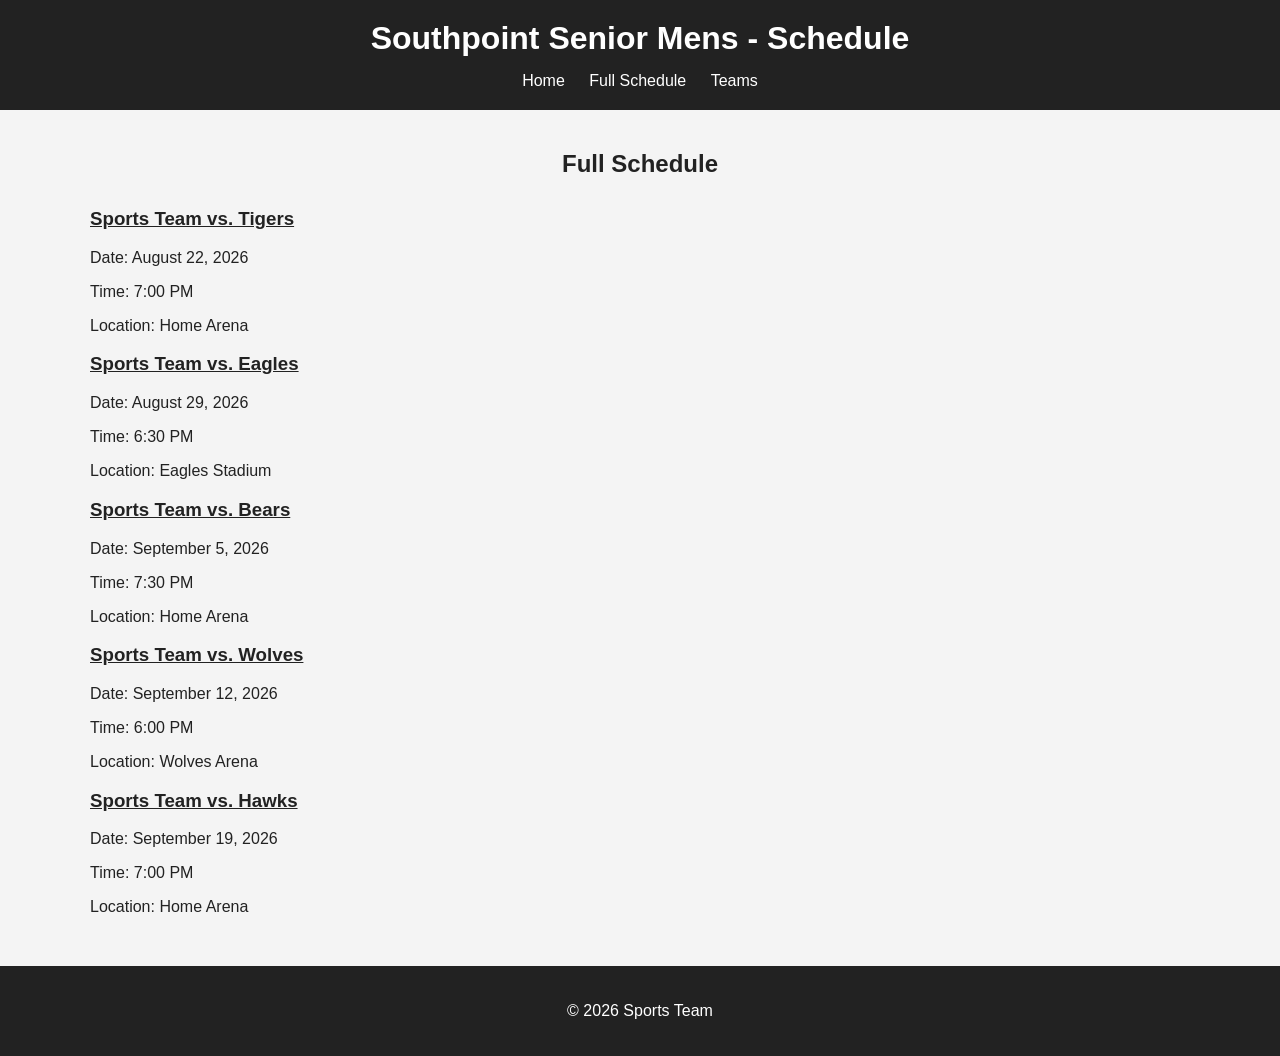
==== schedule.html @ 2cb97f56 "First Draft Test" ====
<!DOCTYPE html>
<html lang="en">
<head>
    <meta charset="UTF-8">
    <meta name="viewport" content="width=device-width, initial-scale=1.0">
    <title>Sports Team - Full Schedule</title>
    
    <link rel="stylesheet" href="style.css">
</head>

<body>

    <header>
        <h1>Southpoint Senior Mens - Schedule</h1>

        <nav>
            <a href="index.html">Home</a>
            <a href="schedule.html">Full Schedule</a>
            <a href="teams.html">Teams</a>
        </nav>
    </header>

    <main>

        <h2>Full Schedule</h2>

        <section>

            <article>
                <h3>Sports Team vs. Tigers</h3>
                <p>Date: August 22, 2026</p>
                <p>Time: 7:00 PM</p>
                <p>Location: Home Arena</p>
            </article>

            <article>
                <h3>Sports Team vs. Eagles</h3>
                <p>Date: August 29, 2026</p>
                <p>Time: 6:30 PM</p>
                <p>Location: Eagles Stadium</p>
            </article>

            <article>
                <h3>Sports Team vs. Bears</h3>
                <p>Date: September 5, 2026</p>
                <p>Time: 7:30 PM</p>
                <p>Location: Home Arena</p>
            </article>

            <article>
                <h3>Sports Team vs. Wolves</h3>
                <p>Date: September 12, 2026</p>
                <p>Time: 6:00 PM</p>
                <p>Location: Wolves Arena</p>
            </article>

            <article>
                <h3>Sports Team vs. Hawks</h3>
                <p>Date: September 19, 2026</p>
                <p>Time: 7:00 PM</p>
                <p>Location: Home Arena</p>
            </article>

        </section>

    </main>

    <footer>
        <p>&copy; 2026 Sports Team</p>
    </footer>

</body>
</html>
---- style.css ----
/* =========================
   General Page Styling
   ========================= */

body {
    margin: 0;
    font-family: Arial, sans-serif;
    background-color: #f4f4f4;
    color: #222;
}


/* =========================
   Header
   ========================= */

header {
    background-color: #222;
    color: white;
    padding: 20px;
    text-align: center;
}

header h1 {
    margin: 0 0 15px;
}

nav a {
    color: white;
    text-decoration: none;
    margin: 0 10px;
}

nav a:hover {
    text-decoration: underline;
}


/* =========================
   Main Content
   ========================= */

main {
    max-width: 1100px;
    margin: 40px auto;
    padding: 0 20px;
}

h2 {
    text-align: center;
    margin-bottom: 30px;
}


/* =========================
   Upcoming Games
   ========================= */

main section > div {
    display: flex;
    gap: 20px;
    justify-content: center;
}


/* Game Cards */

article  h3 {
    text-decoration: underline;
}

main section > div > div {
    background-color: white;
    border-radius: 8px;
    padding: 20px;
    width: 30%;
    box-shadow: 0 2px 8px rgba(0, 0, 0, 0.1);
}

main section > div > div h3 {
    margin-top: 0;
}


/* =========================
   Links / Buttons
   ========================= */

main section > p {
    text-align: center;
    margin-top: 30px;
}

main section > p a {
    display: inline-block;
    background-color: #222;
    color: white;
    text-decoration: none;
    padding: 12px 20px;
    border-radius: 5px;
}

main section > p a:hover {
    background-color: #444;
}


/* =========================
   Footer
   ========================= */

footer {
    text-align: center;
    background-color: #222;
    color: white;
    padding: 20px;
    margin-top: 50px;
}


/* =========================
   Mobile Layout
   ========================= */

@media (max-width: 700px) {

    main section > div {
        flex-direction: column;
    }

    main section > div > div {
        width: auto;
    }

}
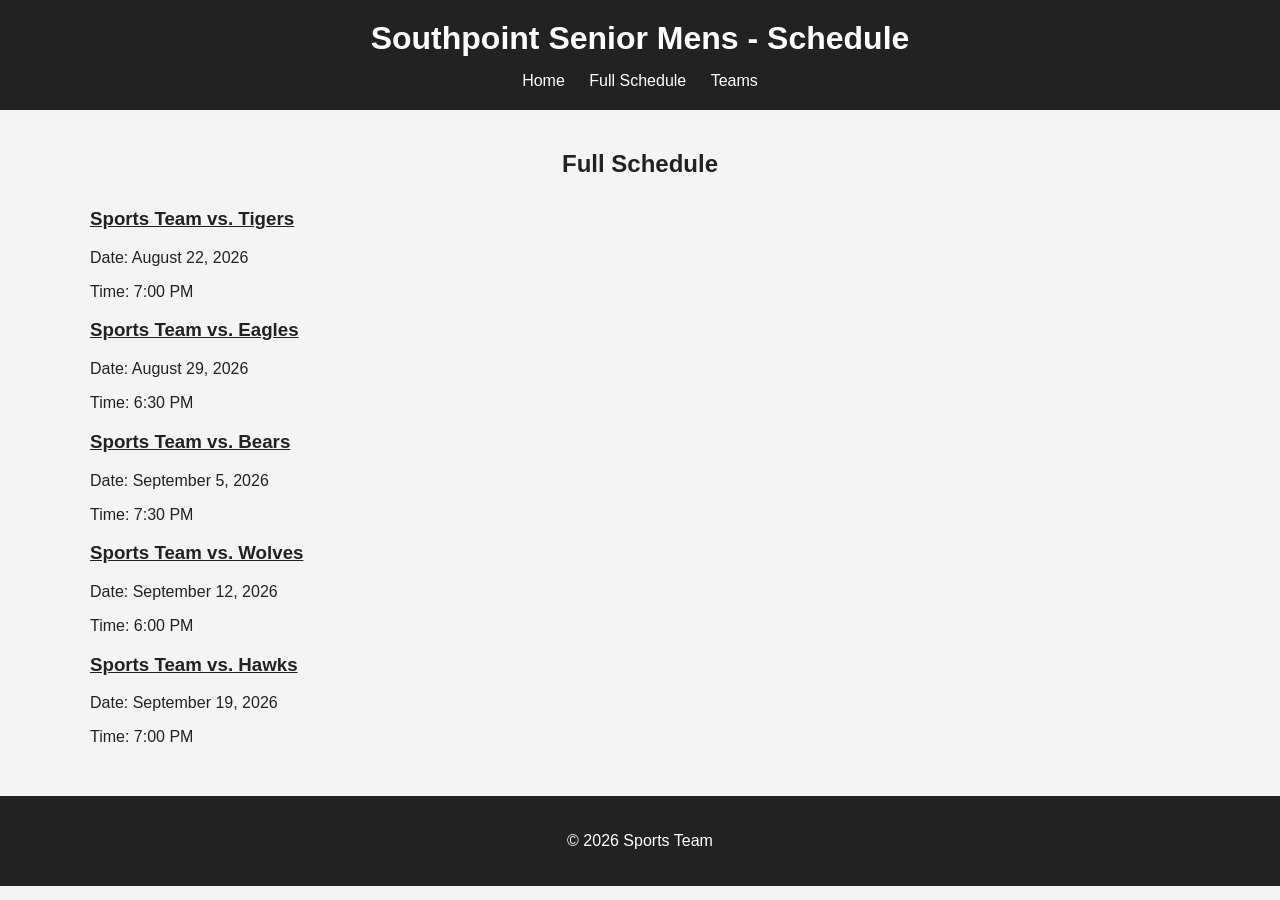
==== commit 9d1f444f: "3 weeks upcoming - only index changes" ====
--- a/schedule.html
+++ b/schedule.html
@@ -30,35 +30,30 @@
                 <h3>Sports Team vs. Tigers</h3>
                 <p>Date: August 22, 2026</p>
                 <p>Time: 7:00 PM</p>
-                <p>Location: Home Arena</p>
             </article>
 
             <article>
                 <h3>Sports Team vs. Eagles</h3>
                 <p>Date: August 29, 2026</p>
                 <p>Time: 6:30 PM</p>
-                <p>Location: Eagles Stadium</p>
             </article>
 
             <article>
                 <h3>Sports Team vs. Bears</h3>
                 <p>Date: September 5, 2026</p>
                 <p>Time: 7:30 PM</p>
-                <p>Location: Home Arena</p>
             </article>
 
             <article>
                 <h3>Sports Team vs. Wolves</h3>
                 <p>Date: September 12, 2026</p>
                 <p>Time: 6:00 PM</p>
-                <p>Location: Wolves Arena</p>
             </article>
 
             <article>
                 <h3>Sports Team vs. Hawks</h3>
                 <p>Date: September 19, 2026</p>
                 <p>Time: 7:00 PM</p>
-                <p>Location: Home Arena</p>
             </article>
 
         </section>
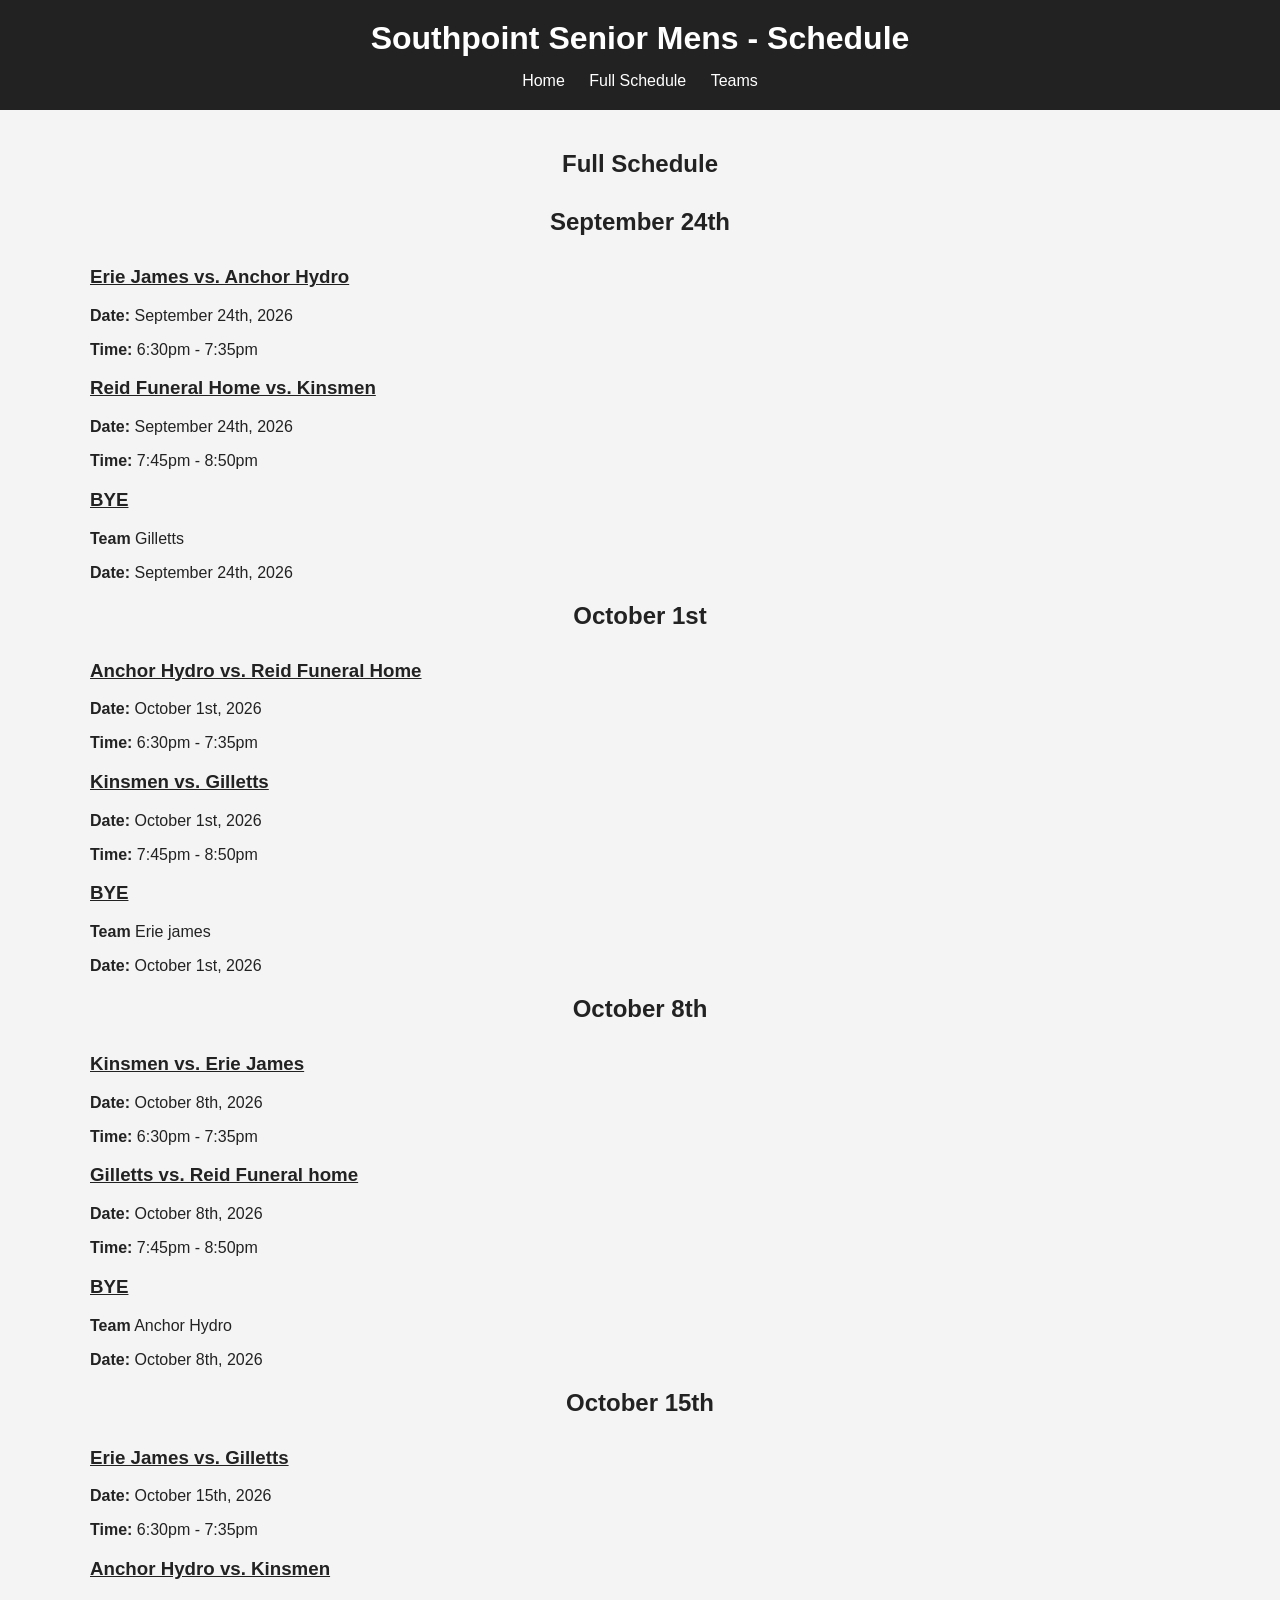
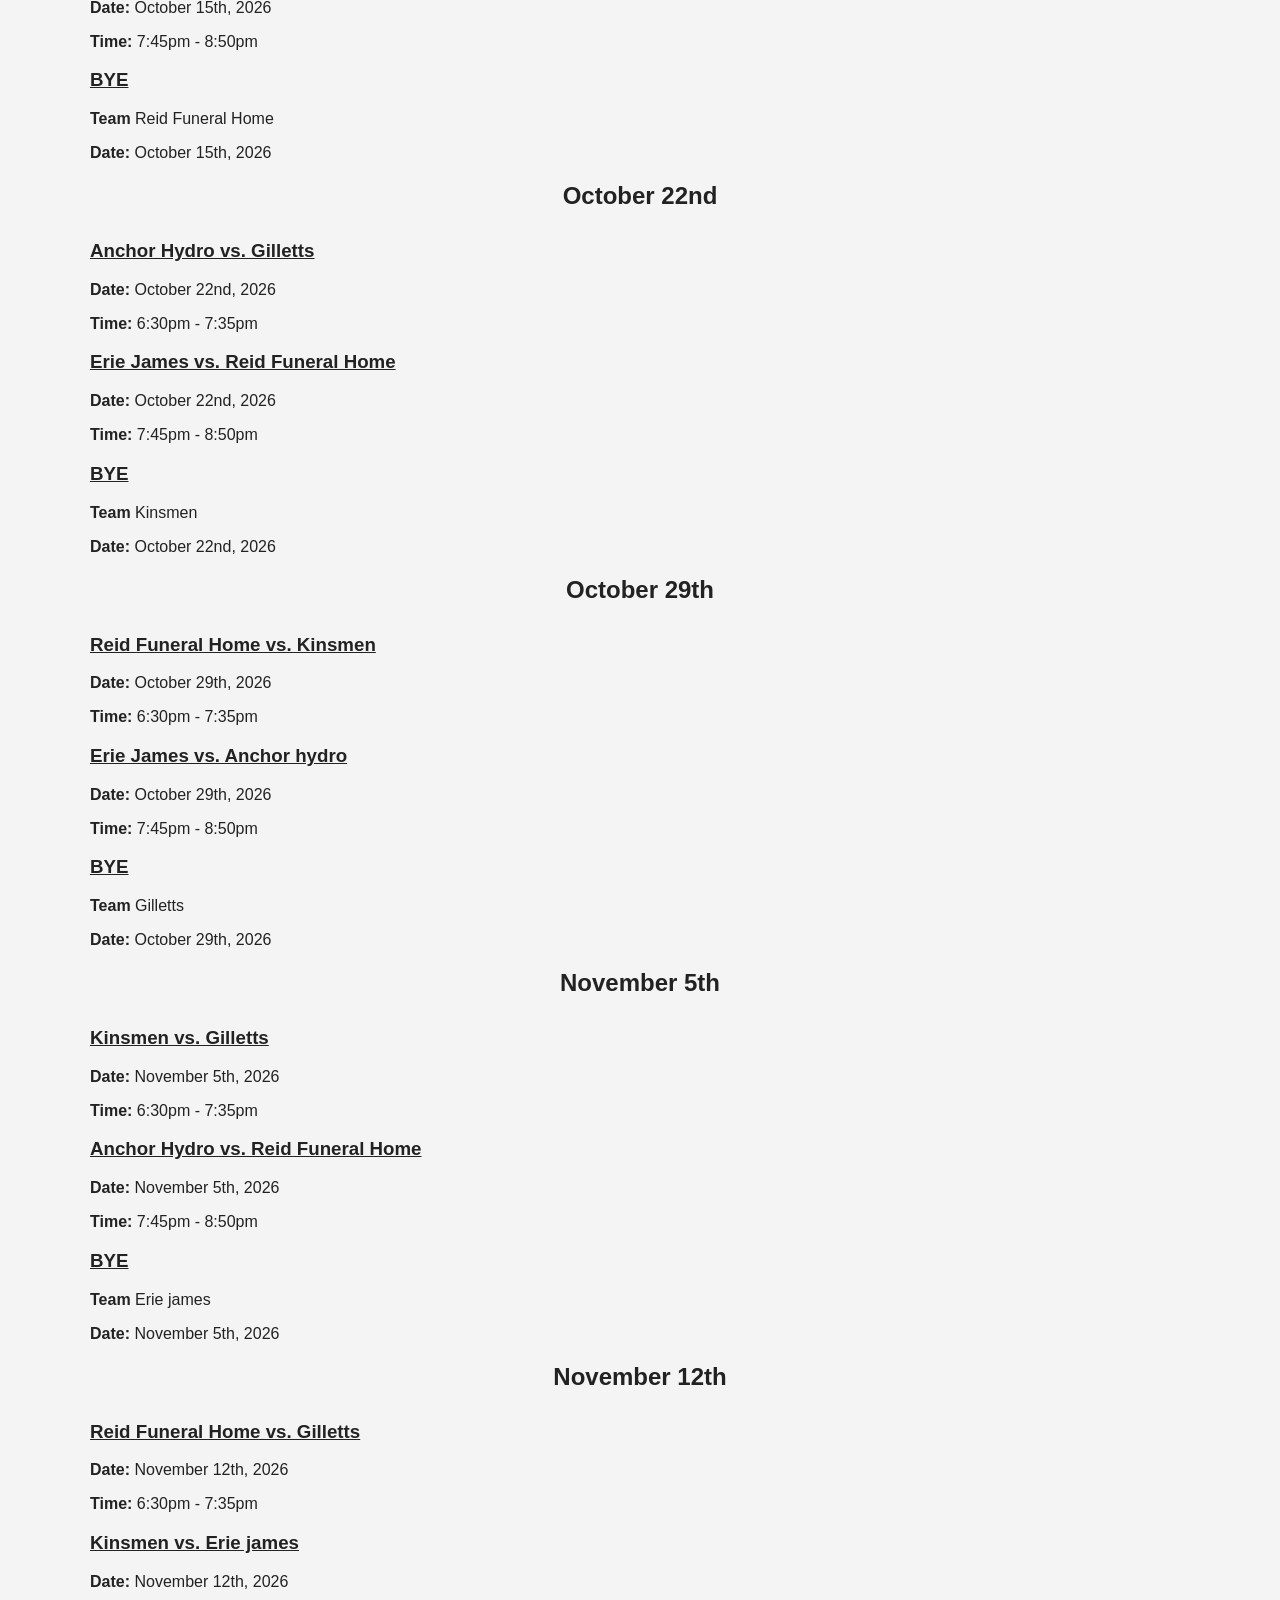
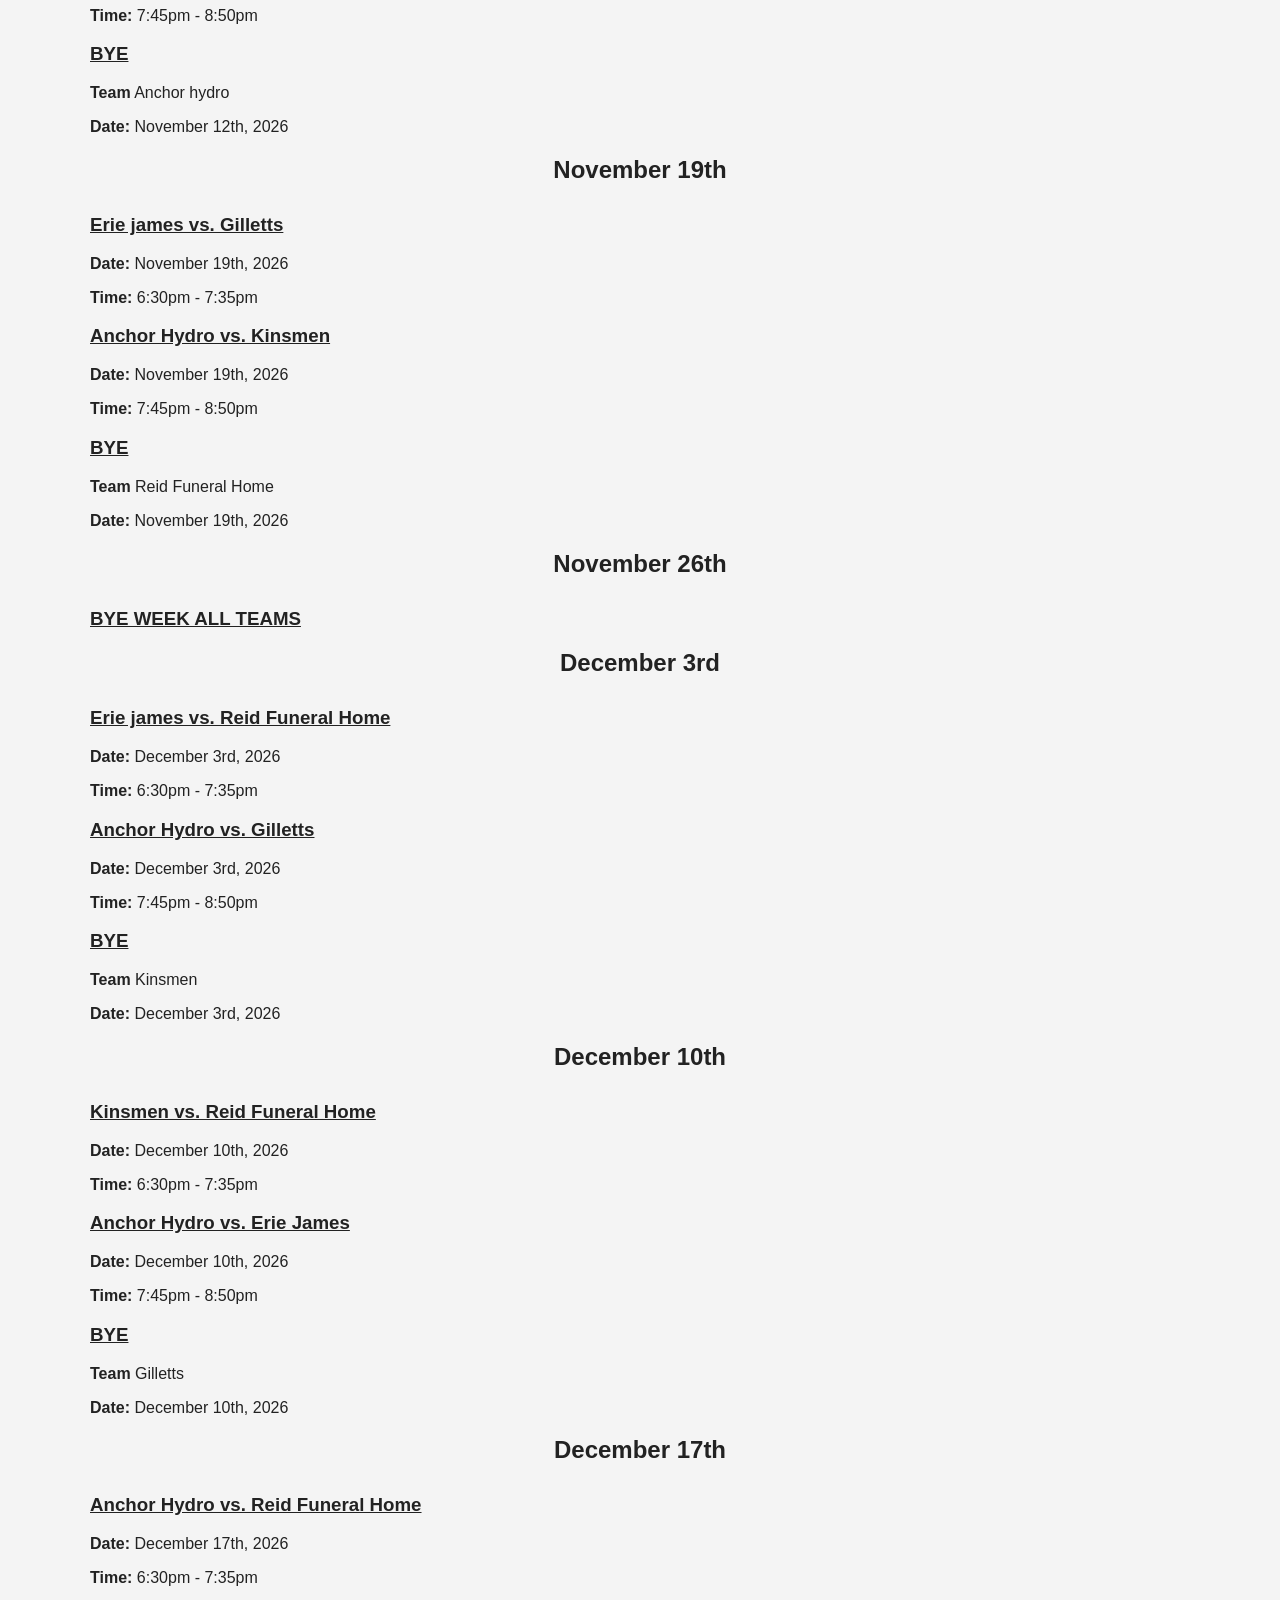
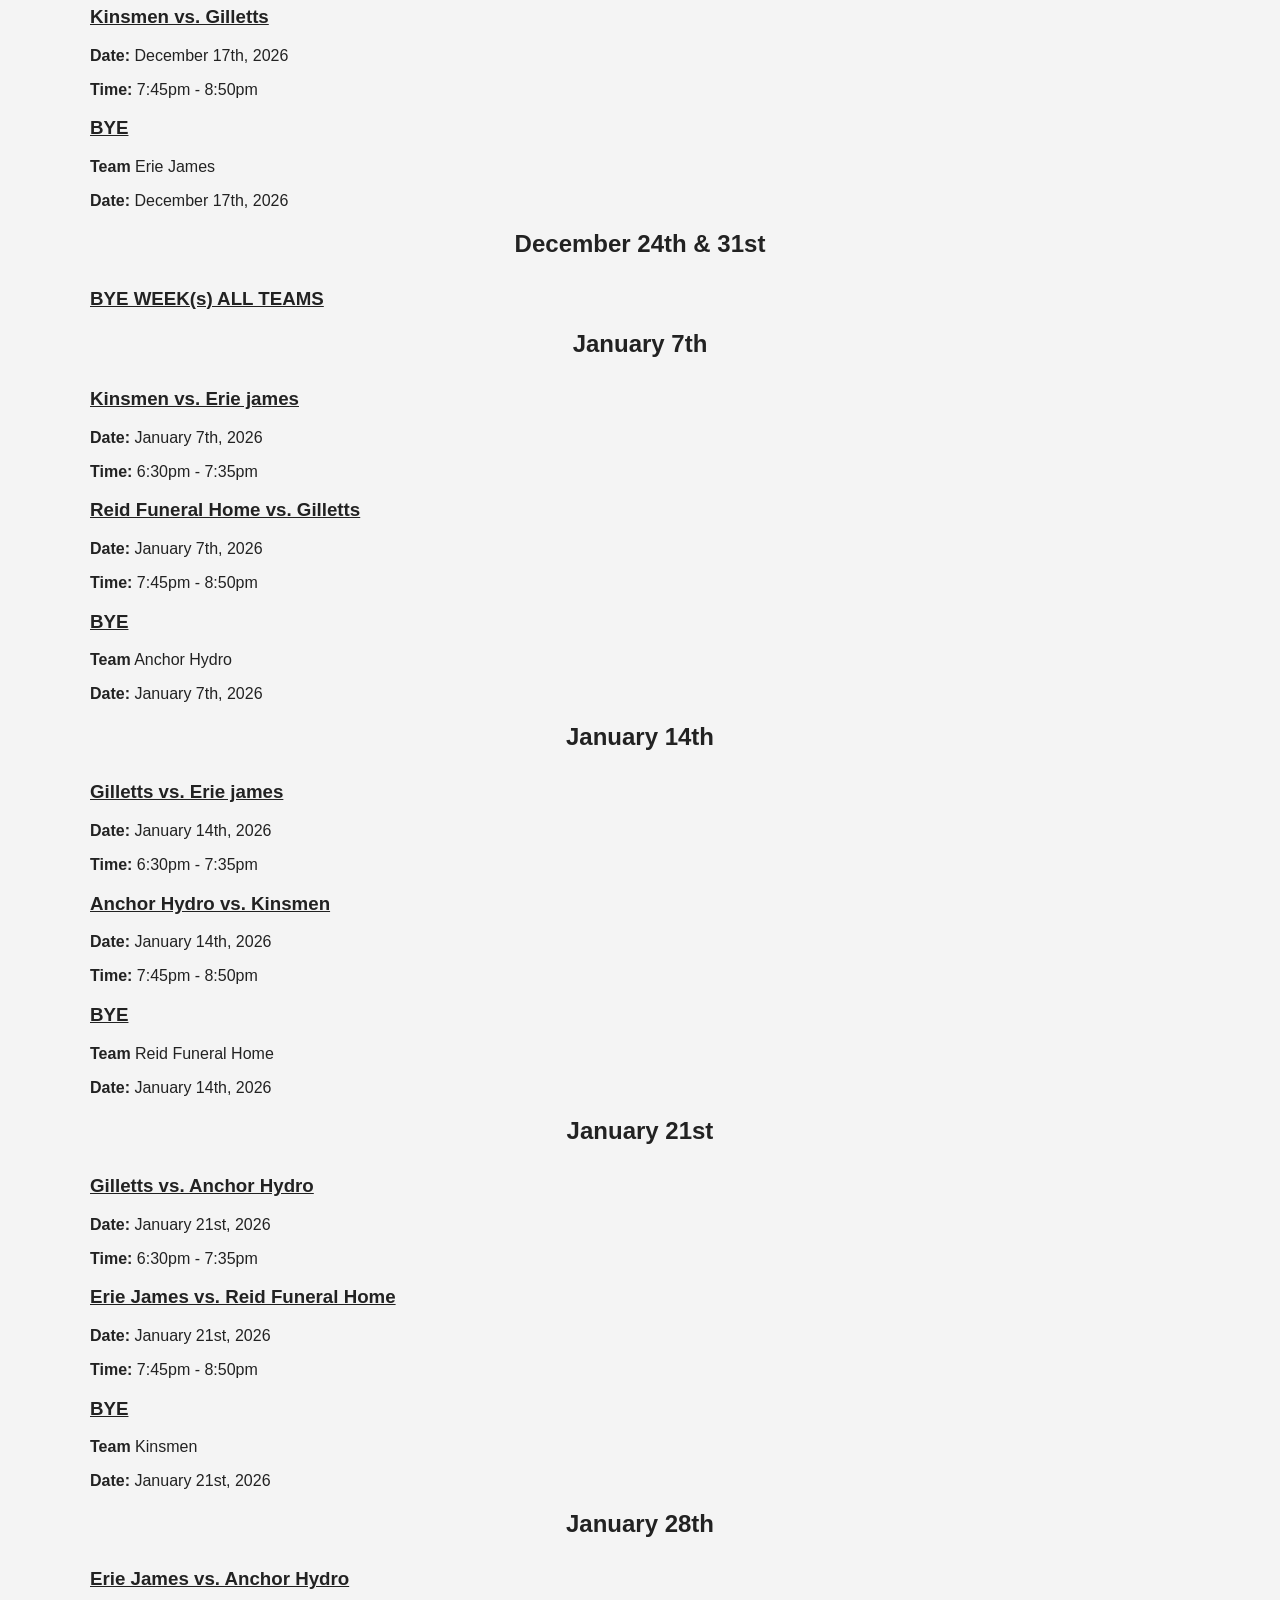
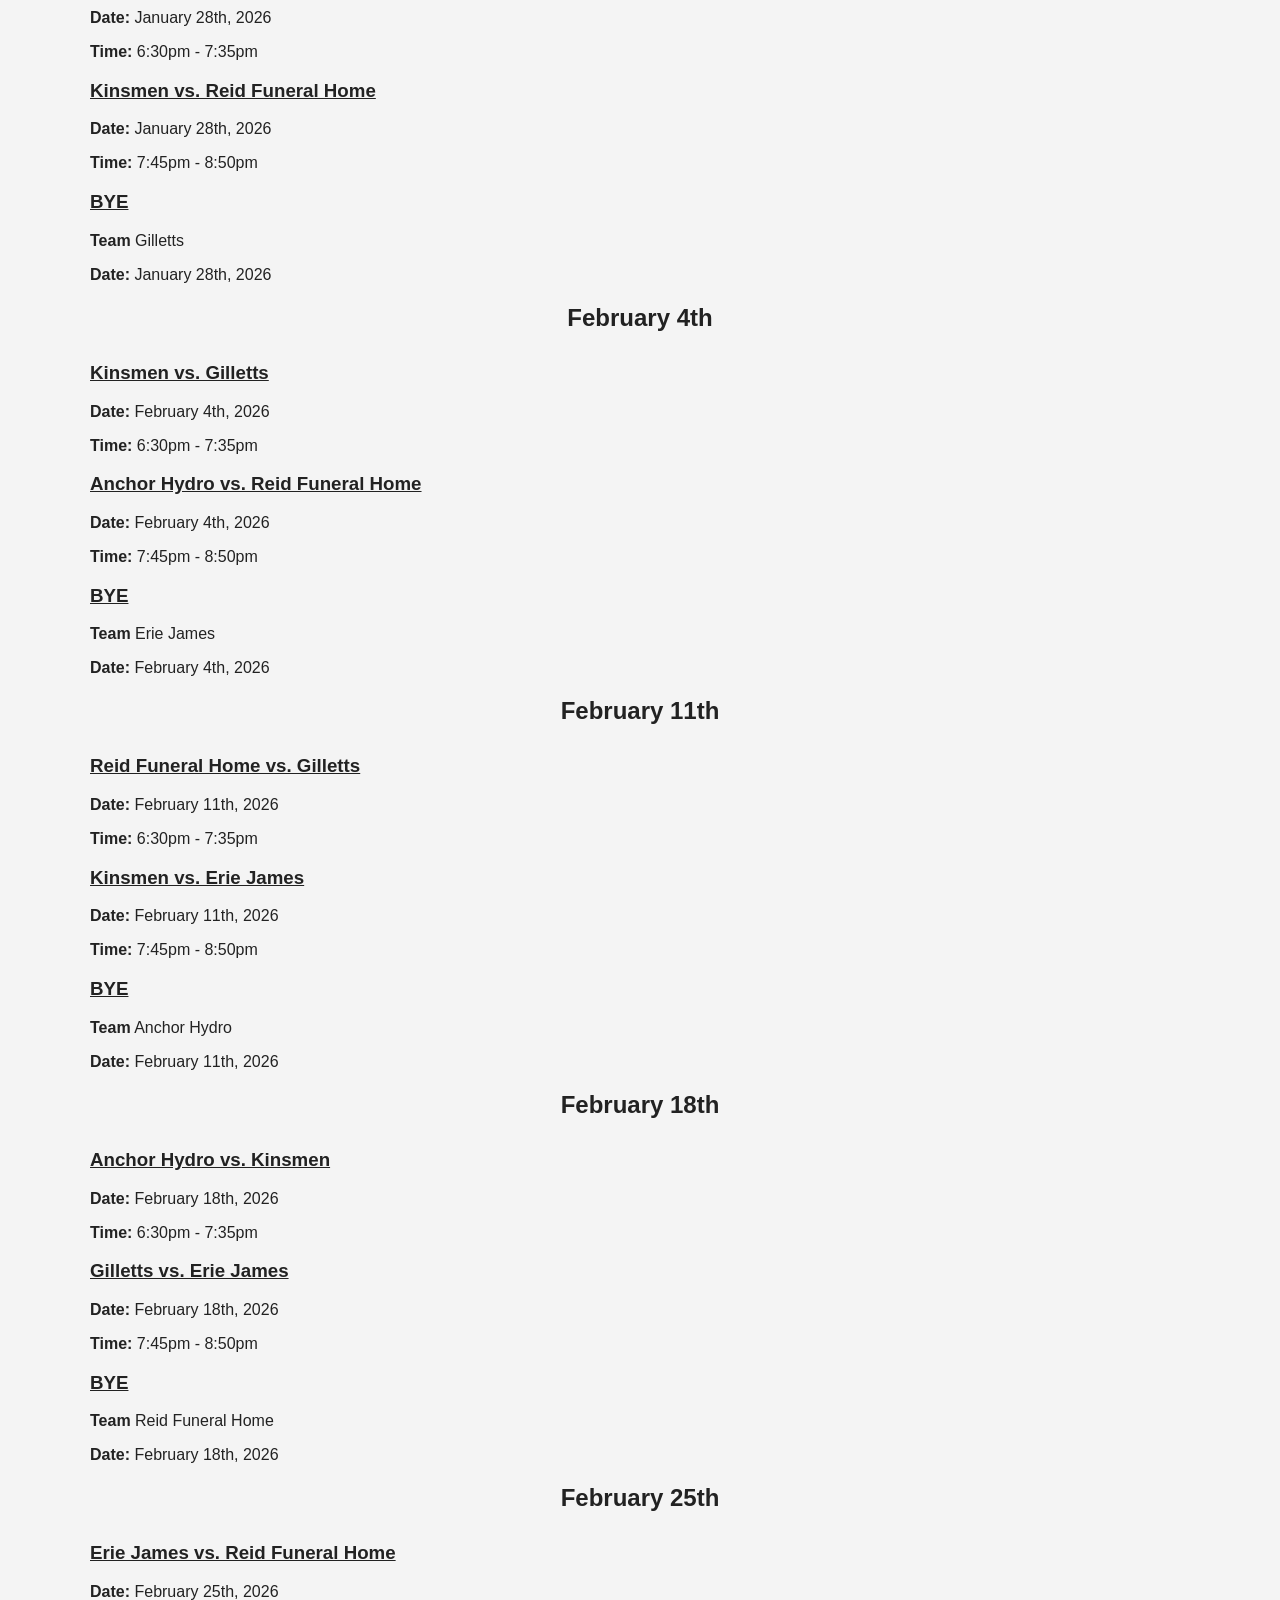
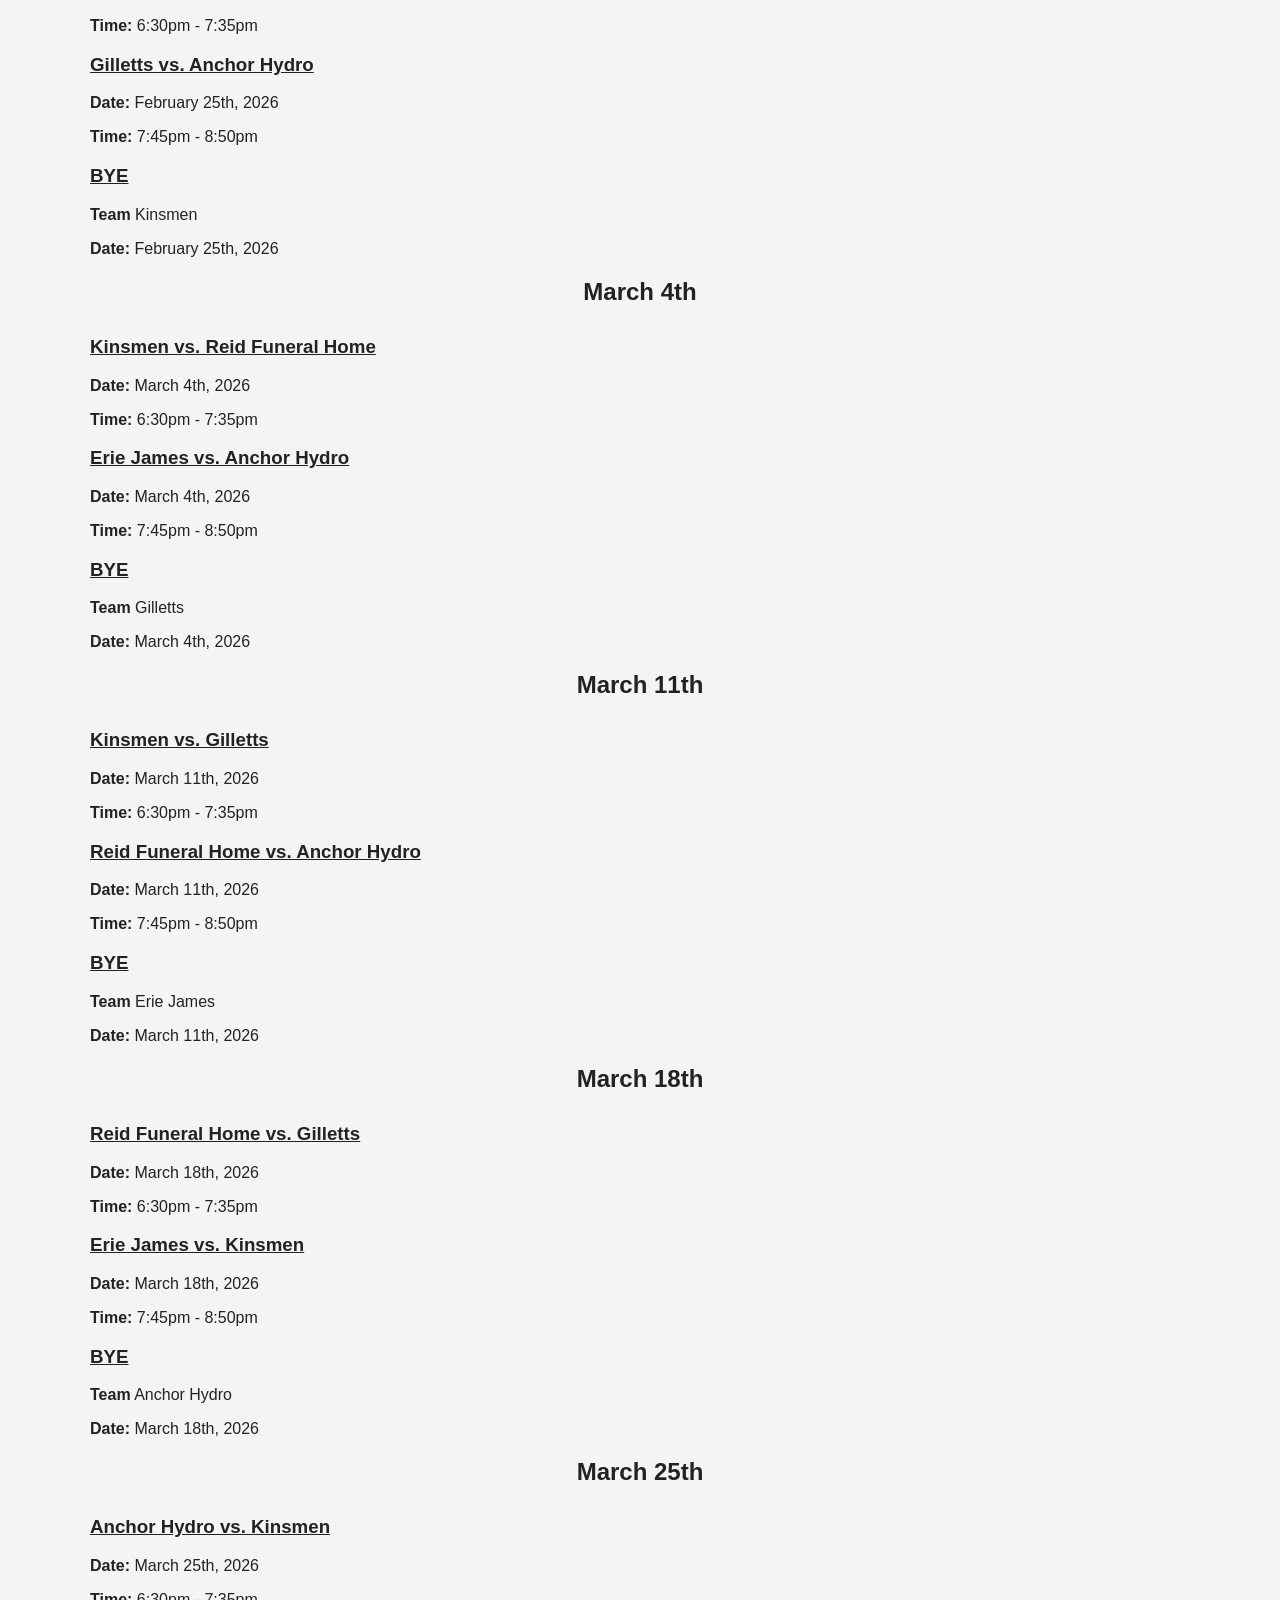
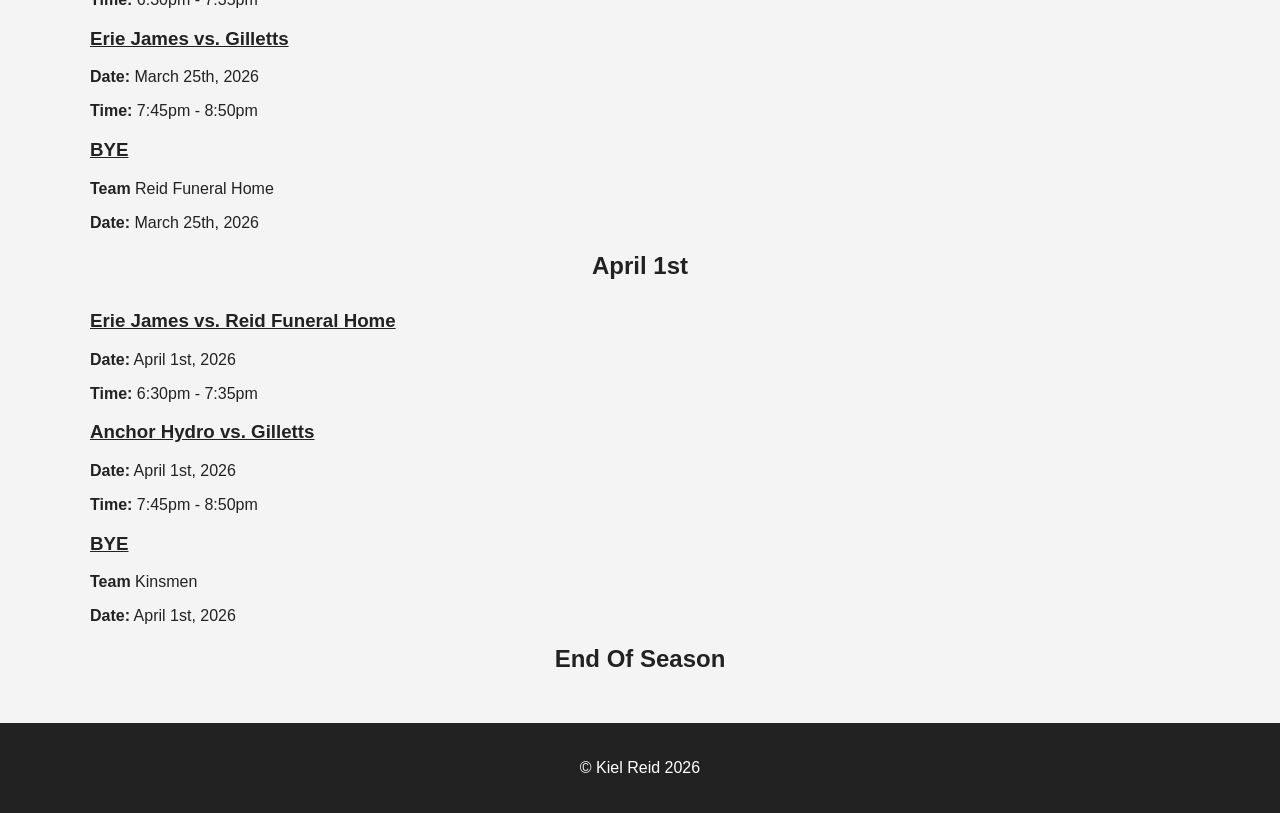
==== commit 07b690a7: "Schedule Complete" ====
--- a/schedule.html
+++ b/schedule.html
@@ -26,34 +26,526 @@
 
         <section>
 
-            <article>
-                <h3>Sports Team vs. Tigers</h3>
-                <p>Date: August 22, 2026</p>
-                <p>Time: 7:00 PM</p>
-            </article>
-
-            <article>
-                <h3>Sports Team vs. Eagles</h3>
-                <p>Date: August 29, 2026</p>
-                <p>Time: 6:30 PM</p>
-            </article>
-
-            <article>
-                <h3>Sports Team vs. Bears</h3>
-                <p>Date: September 5, 2026</p>
-                <p>Time: 7:30 PM</p>
-            </article>
-
-            <article>
-                <h3>Sports Team vs. Wolves</h3>
-                <p>Date: September 12, 2026</p>
-                <p>Time: 6:00 PM</p>
-            </article>
-
-            <article>
-                <h3>Sports Team vs. Hawks</h3>
-                <p>Date: September 19, 2026</p>
-                <p>Time: 7:00 PM</p>
+            <!-- September -->
+
+            <article>
+                <h2>September 24th</h2>
+                    <h3>Erie James vs. Anchor Hydro</h3>
+                    <p><strong>Date:</strong> September 24th, 2026</p>
+                    <p><strong>Time:</strong> 6:30pm - 7:35pm</p>
+            </article>
+
+            <article>
+                    <h3>Reid Funeral Home vs. Kinsmen</h3>
+                    <p><strong>Date:</strong> September 24th, 2026</p>
+                    <p><strong>Time:</strong> 7:45pm - 8:50pm</p>
+            </article>
+
+            <article>
+                    <h3>BYE</h3>
+                    <p><strong>Team</strong> Gilletts</p>
+                    <p><strong>Date:</strong> September 24th, 2026</p>
+            </article>
+
+            <!-- October -->
+
+            <article>
+                <h2>October 1st</h2>
+                    <h3>Anchor Hydro vs. Reid Funeral Home</h3>
+                    <p><strong>Date:</strong> October 1st, 2026</p>
+                    <p><strong>Time:</strong> 6:30pm - 7:35pm</p>
+            </article>
+
+            <article>
+                    <h3>Kinsmen vs. Gilletts </h3>
+                    <p><strong>Date:</strong> October 1st, 2026</p>
+                    <p><strong>Time:</strong> 7:45pm - 8:50pm</p>
+            </article>
+            <article>
+                    <h3>BYE</h3>
+                    <p><strong>Team</strong> Erie james</p>
+                    <p><strong>Date:</strong> October 1st, 2026</p>
+            </article>
+
+            <article>
+                <h2>October 8th</h2>
+                    <h3> Kinsmen vs. Erie James </h3>
+                    <p><strong>Date:</strong> October 8th, 2026</p>
+                    <p><strong>Time:</strong> 6:30pm - 7:35pm</p>
+            </article>
+
+            <article>
+                    <h3>Gilletts vs. Reid Funeral home </h3>
+                    <p><strong>Date:</strong> October 8th, 2026</p>
+                    <p><strong>Time:</strong> 7:45pm - 8:50pm</p>
+            </article>
+
+                        <article>
+                    <h3>BYE</h3>
+                    <p><strong>Team</strong> Anchor Hydro</p>
+                    <p><strong>Date:</strong> October 8th, 2026</p>
+                    
+            </article>
+
+                        <article>
+                            <h2>October 15th</h2>
+                    <h3>Erie James vs. Gilletts</h3>
+                    <p><strong>Date:</strong> October 15th, 2026</p>
+                    <p><strong>Time:</strong> 6:30pm - 7:35pm</p>
+            </article>
+
+                        <article>
+                    <h3>Anchor Hydro vs. Kinsmen</h3>
+                    <p><strong>Date:</strong> October 15th, 2026</p>
+                    <p><strong>Time:</strong> 7:45pm - 8:50pm</p>
+            </article>
+
+                        <article>
+                    <h3>BYE</h3>
+                    <p><strong>Team</strong> Reid Funeral Home</p>
+                    <p><strong>Date:</strong> October 15th, 2026</p>
+            </article>
+
+                        <article>
+                            <h2>October 22nd</h2>
+                    <h3>Anchor Hydro vs. Gilletts</h3>
+                    <p><strong>Date:</strong> October 22nd, 2026</p>
+                    <p><strong>Time:</strong> 6:30pm - 7:35pm</p>
+            </article>
+
+                                    <article>
+                    <h3>Erie James vs. Reid Funeral Home</h3>
+                    <p><strong>Date:</strong> October 22nd, 2026</p>
+                    <p><strong>Time:</strong> 7:45pm - 8:50pm</p>
+            </article>
+
+                        <article>
+                    <h3>BYE</h3>
+                    <p><strong>Team</strong> Kinsmen</p>
+                    <p><strong>Date:</strong> October 22nd, 2026</p>
+            </article>
+
+
+                        <article>
+                            <h2>October 29th</h2>
+                    <h3>Reid Funeral Home vs. Kinsmen</h3>
+                    <p><strong>Date:</strong> October 29th, 2026</p>
+                    <p><strong>Time:</strong> 6:30pm - 7:35pm</p>
+            </article>
+
+
+                                    <article>
+                    <h3>Erie James vs. Anchor hydro</h3>
+                    <p><strong>Date:</strong> October 29th, 2026</p>
+                    <p><strong>Time:</strong> 7:45pm - 8:50pm</p>
+            </article>
+
+
+                        <article>
+                    <h3>BYE</h3>
+                    <p><strong>Team</strong> Gilletts</p>
+                    <p><strong>Date:</strong> October 29th, 2026</p>
+            </article>
+
+            <!-- November -->
+
+            <article>
+                <h2>November 5th</h2>
+                    <h3>Kinsmen vs. Gilletts</h3>
+                    <p><strong>Date:</strong> November 5th, 2026</p>
+                    <p><strong>Time:</strong> 6:30pm - 7:35pm</p>
+            </article>
+
+                        <article>
+                    <h3>Anchor Hydro vs. Reid Funeral Home</h3>
+                    <p><strong>Date:</strong> November 5th, 2026</p>
+                    <p><strong>Time:</strong> 7:45pm - 8:50pm</p>
+            </article>
+
+            <article>
+                    <h3>BYE</h3>
+                    <p><strong>Team</strong> Erie james</p>
+                    <p><strong>Date:</strong> November 5th, 2026</p>
+            </article>
+            <article>   
+                <h2>November 12th</h2>
+                    <h3>Reid Funeral Home vs. Gilletts</h3>
+                    <p><strong>Date:</strong> November 12th, 2026</p>
+                    <p><strong>Time:</strong> 6:30pm - 7:35pm</p>
+            </article>
+
+            <article>
+                    <h3>Kinsmen vs. Erie james</h3>
+                    <p><strong>Date:</strong> November 12th, 2026</p>
+                    <p><strong>Time:</strong> 7:45pm - 8:50pm</p>
+            </article>
+
+            <article>
+                    <h3>BYE</h3>
+                    <p><strong>Team</strong> Anchor hydro</p>
+                    <p><strong>Date:</strong> November 12th, 2026</p>
+            </article>
+
+            <article>
+                <h2>November 19th</h2>
+                    <h3>Erie james vs. Gilletts</h3>
+                    <p><strong>Date:</strong> November 19th, 2026</p>
+                    <p><strong>Time:</strong> 6:30pm - 7:35pm</p>
+            </article>
+
+            <article>
+                    <h3>Anchor Hydro vs. Kinsmen</h3>
+                    <p><strong>Date:</strong> November 19th, 2026</p>
+                    <p><strong>Time:</strong> 7:45pm - 8:50pm</p>
+            </article>
+            <article>
+                    <h3>BYE</h3>
+                    <p><strong>Team</strong> Reid Funeral Home</p>
+                    <p><strong>Date:</strong> November 19th, 2026</p>
+            </article>
+
+            <article>
+                <h2>November 26th</h2>
+                    <h3>BYE WEEK ALL TEAMS</h3>
+            </article>
+
+            <!--December-->
+
+            <article>
+                <h2>December 3rd</h2>
+                    <h3>Erie james vs. Reid Funeral Home</h3>
+                    <p><strong>Date:</strong> December 3rd, 2026</p>
+                    <p><strong>Time:</strong> 6:30pm - 7:35pm</p>
+            </article>
+
+            <article>
+                    <h3>Anchor Hydro vs. Gilletts</h3>
+                    <p><strong>Date:</strong>  December 3rd, 2026</p>
+                    <p><strong>Time:</strong> 7:45pm - 8:50pm</p>
+            </article>
+
+            <article>
+                    <h3>BYE</h3>
+                    <p><strong>Team</strong> Kinsmen</p>
+                    <p><strong>Date:</strong> December 3rd, 2026</p>
+            </article>
+
+            <article>
+                <h2>December 10th</h2>
+                    <h3>Kinsmen vs. Reid Funeral Home</h3>
+                    <p><strong>Date:</strong> December 10th, 2026</p>
+                    <p><strong>Time:</strong> 6:30pm - 7:35pm</p>
+            </article>
+
+            <article>
+                    <h3>Anchor Hydro vs. Erie James</h3>
+                    <p><strong>Date:</strong>  December 10th, 2026</p>
+                    <p><strong>Time:</strong> 7:45pm - 8:50pm</p>
+            </article>
+
+            <article>
+                    <h3>BYE</h3>
+                    <p><strong>Team</strong> Gilletts</p>
+                    <p><strong>Date:</strong> December 10th, 2026</p>
+            </article>
+
+            <article>
+                <h2>December 17th</h2>
+                    <h3>Anchor Hydro vs. Reid Funeral Home</h3>
+                    <p><strong>Date:</strong> December 17th, 2026</p>
+                    <p><strong>Time:</strong> 6:30pm - 7:35pm</p>
+            </article>
+
+            <article>
+                    <h3>Kinsmen vs. Gilletts</h3>
+                    <p><strong>Date:</strong>  December 17th, 2026</p>
+                    <p><strong>Time:</strong> 7:45pm - 8:50pm</p>
+            </article>
+
+            <article>
+                    <h3>BYE</h3>
+                    <p><strong>Team</strong> Erie James</p>
+                    <p><strong>Date:</strong> December 17th, 2026</p>
+            </article>
+
+            <article>
+                <h2>December 24th & 31st</h2>
+                    <h3>BYE WEEK(s) ALL TEAMS</h3>
+            </article>
+
+            <!--january-->
+            <article>
+                <h2>January 7th</h2>
+                    <h3>Kinsmen vs. Erie james</h3>
+                    <p><strong>Date:</strong> January 7th, 2026</p>
+                    <p><strong>Time:</strong> 6:30pm - 7:35pm</p>
+            </article>
+
+            <article>
+                    <h3>Reid Funeral Home vs. Gilletts</h3>
+                    <p><strong>Date:</strong>  January 7th, 2026</p>
+                    <p><strong>Time:</strong> 7:45pm - 8:50pm</p>
+            </article>
+
+            <article>
+                    <h3>BYE</h3>
+                    <p><strong>Team</strong> Anchor Hydro</p>
+                    <p><strong>Date:</strong> January 7th, 2026</p>
+            </article>
+
+                <article>
+                <h2>January 14th</h2>
+                    <h3>Gilletts vs. Erie james</h3>
+                    <p><strong>Date:</strong> January 14th, 2026</p>
+                    <p><strong>Time:</strong> 6:30pm - 7:35pm</p>
+            </article>
+
+            <article>
+                    <h3>Anchor Hydro vs. Kinsmen</h3>
+                    <p><strong>Date:</strong>  January 14th, 2026</p>
+                    <p><strong>Time:</strong> 7:45pm - 8:50pm</p>
+            </article>
+
+            <article>
+                    <h3>BYE</h3>
+                    <p><strong>Team</strong> Reid Funeral Home</p>
+                    <p><strong>Date:</strong> January 14th, 2026</p>
+            </article>
+
+            <article>
+                <h2>January 21st</h2>
+                    <h3>Gilletts vs. Anchor Hydro</h3>
+                    <p><strong>Date:</strong> January 21st, 2026</p>
+                    <p><strong>Time:</strong> 6:30pm - 7:35pm</p>
+            </article>
+
+            <article>
+                    <h3>Erie James vs. Reid Funeral Home </h3>
+                    <p><strong>Date:</strong>  January 21st, 2026</p>
+                    <p><strong>Time:</strong> 7:45pm - 8:50pm</p>
+            </article>
+
+            <article>
+                    <h3>BYE</h3>
+                    <p><strong>Team</strong> Kinsmen</p>
+                    <p><strong>Date:</strong> January 21st, 2026</p>
+            </article>
+
+            <article>
+                <h2>January 28th</h2>
+                    <h3>Erie James vs. Anchor Hydro</h3>
+                    <p><strong>Date:</strong> January 28th, 2026</p>
+                    <p><strong>Time:</strong> 6:30pm - 7:35pm</p>
+            </article>
+
+            <article>
+                    <h3>Kinsmen vs. Reid Funeral Home </h3>
+                    <p><strong>Date:</strong>  January 28th, 2026</p>
+                    <p><strong>Time:</strong> 7:45pm - 8:50pm</p>
+            </article>
+
+            <article>
+                    <h3>BYE</h3>
+                    <p><strong>Team</strong> Gilletts</p>
+                    <p><strong>Date:</strong> January 28th, 2026</p>
+            </article>
+
+            <!-- Febuary -->
+            <article>
+                <h2>February 4th</h2>
+                    <h3>Kinsmen vs. Gilletts</h3>
+                    <p><strong>Date:</strong> February 4th, 2026</p>
+                    <p><strong>Time:</strong> 6:30pm - 7:35pm</p>
+            </article>
+
+            <article>
+                    <h3>Anchor Hydro vs. Reid Funeral Home </h3>
+                    <p><strong>Date:</strong>  February 4th, 2026</p>
+                    <p><strong>Time:</strong> 7:45pm - 8:50pm</p>
+            </article>
+
+                        <article>
+                    <h3>BYE</h3>
+                    <p><strong>Team</strong> Erie James</p>
+                    <p><strong>Date:</strong> February 4th, 2026</p>
+            </article>
+
+            <article>
+                <h2>February 11th</h2>
+                    <h3>Reid Funeral Home vs. Gilletts</h3>
+                    <p><strong>Date:</strong> February 11th, 2026</p>
+                    <p><strong>Time:</strong> 6:30pm - 7:35pm</p>
+            </article>
+
+
+            <article>
+                    <h3>Kinsmen vs. Erie James </h3>
+                    <p><strong>Date:</strong>  February 11th, 2026</p>
+                    <p><strong>Time:</strong> 7:45pm - 8:50pm</p>
+            </article>
+
+
+            <article>
+                    <h3>BYE</h3>
+                    <p><strong>Team</strong> Anchor Hydro</p>
+                    <p><strong>Date:</strong> February 11th, 2026</p>
+            </article>
+
+
+            <article>
+                <h2>February 18th</h2>
+                    <h3>Anchor Hydro vs. Kinsmen</h3>
+                    <p><strong>Date:</strong> February 18th, 2026</p>
+                    <p><strong>Time:</strong> 6:30pm - 7:35pm</p>
+            </article>
+
+            <article>
+                    <h3>Gilletts vs. Erie James </h3>
+                    <p><strong>Date:</strong>  February 18th, 2026</p>
+                    <p><strong>Time:</strong> 7:45pm - 8:50pm</p>
+            </article>
+
+            <article>
+                    <h3>BYE</h3>
+                    <p><strong>Team</strong> Reid Funeral Home</p>
+                    <p><strong>Date:</strong> February 18th, 2026</p>
+            </article>
+
+
+            <article>
+                <h2>February 25th</h2>
+                    <h3>Erie James vs. Reid Funeral Home</h3>
+                    <p><strong>Date:</strong> February 25th, 2026</p>
+                    <p><strong>Time:</strong> 6:30pm - 7:35pm</p>
+            </article>
+
+
+            <article>
+                    <h3>Gilletts vs. Anchor Hydro </h3>
+                    <p><strong>Date:</strong>  February 25th, 2026</p>
+                    <p><strong>Time:</strong> 7:45pm - 8:50pm</p>
+            </article>
+
+
+            <article>
+                    <h3>BYE</h3>
+                    <p><strong>Team</strong> Kinsmen</p>
+                    <p><strong>Date:</strong> February 25th, 2026</p>
+            </article>
+
+            <!--March-->
+
+            <article>
+                <h2>March 4th</h2>
+                    <h3>Kinsmen vs. Reid Funeral Home</h3>
+                    <p><strong>Date:</strong> March 4th, 2026</p>
+                    <p><strong>Time:</strong> 6:30pm - 7:35pm</p>
+            </article>
+
+
+            <article>
+                    <h3>Erie James vs. Anchor Hydro </h3>
+                    <p><strong>Date:</strong>  March 4th, 2026</p>
+                    <p><strong>Time:</strong> 7:45pm - 8:50pm</p>
+            </article>
+
+
+            <article>
+                    <h3>BYE</h3>
+                    <p><strong>Team</strong> Gilletts</p>
+                    <p><strong>Date:</strong> March 4th, 2026</p>
+            </article>
+
+
+            <article>
+                <h2>March 11th</h2>
+                    <h3>Kinsmen vs. Gilletts</h3>
+                    <p><strong>Date:</strong> March 11th, 2026</p>
+                    <p><strong>Time:</strong> 6:30pm - 7:35pm</p>
+            </article>
+
+
+            <article>
+                    <h3>Reid Funeral Home vs. Anchor Hydro </h3>
+                    <p><strong>Date:</strong>  March 11th, 2026</p>
+                    <p><strong>Time:</strong> 7:45pm - 8:50pm</p>
+            </article>
+
+
+            <article>
+                    <h3>BYE</h3>
+                    <p><strong>Team</strong> Erie James</p>
+                    <p><strong>Date:</strong> March 11th, 2026</p>
+            </article>
+
+
+            <article>
+                <h2>March 18th</h2>
+                    <h3>Reid Funeral Home vs. Gilletts</h3>
+                    <p><strong>Date:</strong> March 18th, 2026</p>
+                    <p><strong>Time:</strong> 6:30pm - 7:35pm</p>
+            </article>
+
+
+            <article>
+                    <h3>Erie James vs. Kinsmen </h3>
+                    <p><strong>Date:</strong>  March 18th, 2026</p>
+                    <p><strong>Time:</strong> 7:45pm - 8:50pm</p>
+            </article>
+
+
+            <article>
+                    <h3>BYE</h3>
+                    <p><strong>Team</strong> Anchor Hydro</p>
+                    <p><strong>Date:</strong> March 18th, 2026</p>
+            </article>
+
+
+            <article>
+                <h2>March 25th</h2>
+                    <h3>Anchor Hydro vs. Kinsmen</h3>
+                    <p><strong>Date:</strong> March 25th, 2026</p>
+                    <p><strong>Time:</strong> 6:30pm - 7:35pm</p>
+            </article>
+
+
+            <article>
+                    <h3>Erie James vs. Gilletts</h3>
+                    <p><strong>Date:</strong>  March 25th, 2026</p>
+                    <p><strong>Time:</strong> 7:45pm - 8:50pm</p>
+            </article>
+
+
+            <article>
+                    <h3>BYE</h3>
+                    <p><strong>Team</strong> Reid Funeral Home</p>
+                    <p><strong>Date:</strong> March 25th, 2026</p>
+            </article>
+
+<!--April-->
+            <article>
+                <h2>April 1st</h2>
+                    <h3>Erie James vs. Reid Funeral Home</h3>
+                    <p><strong>Date:</strong> April 1st, 2026</p>
+                    <p><strong>Time:</strong> 6:30pm - 7:35pm</p>
+            </article>
+
+
+            <article>
+                    <h3>Anchor Hydro vs. Gilletts</h3>
+                    <p><strong>Date:</strong>  April 1st, 2026</p>
+                    <p><strong>Time:</strong> 7:45pm - 8:50pm</p>
+            </article>
+
+
+            <article>
+                    <h3>BYE</h3>
+                    <p><strong>Team</strong> Kinsmen</p>
+                    <p><strong>Date:</strong> April 1st, 2026</p>
+            </article>
+
+            <article>
+                <h2>End Of Season</h2>
             </article>
 
         </section>
@@ -61,7 +553,7 @@
     </main>
 
     <footer>
-        <p>&copy; 2026 Sports Team</p>
+        <p>&copy; Kiel Reid 2026 </p>
     </footer>
 
 </body>
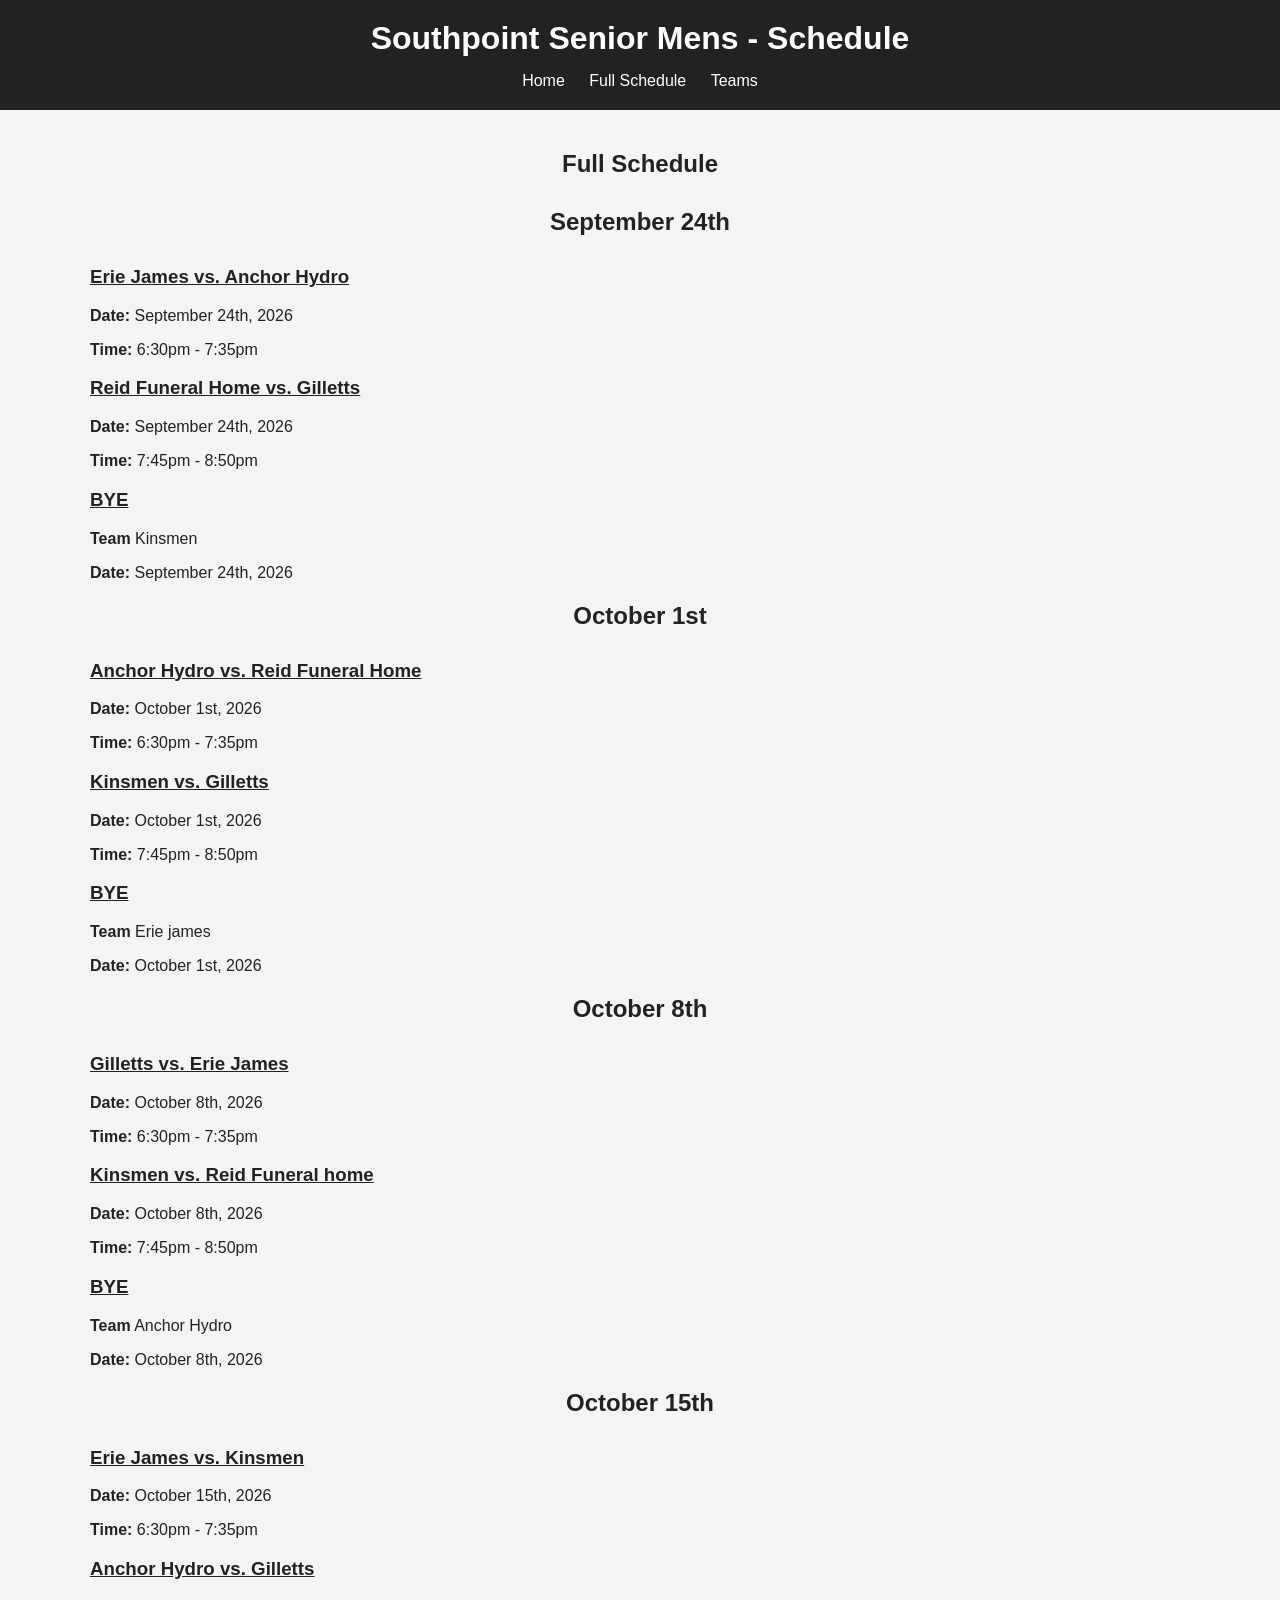
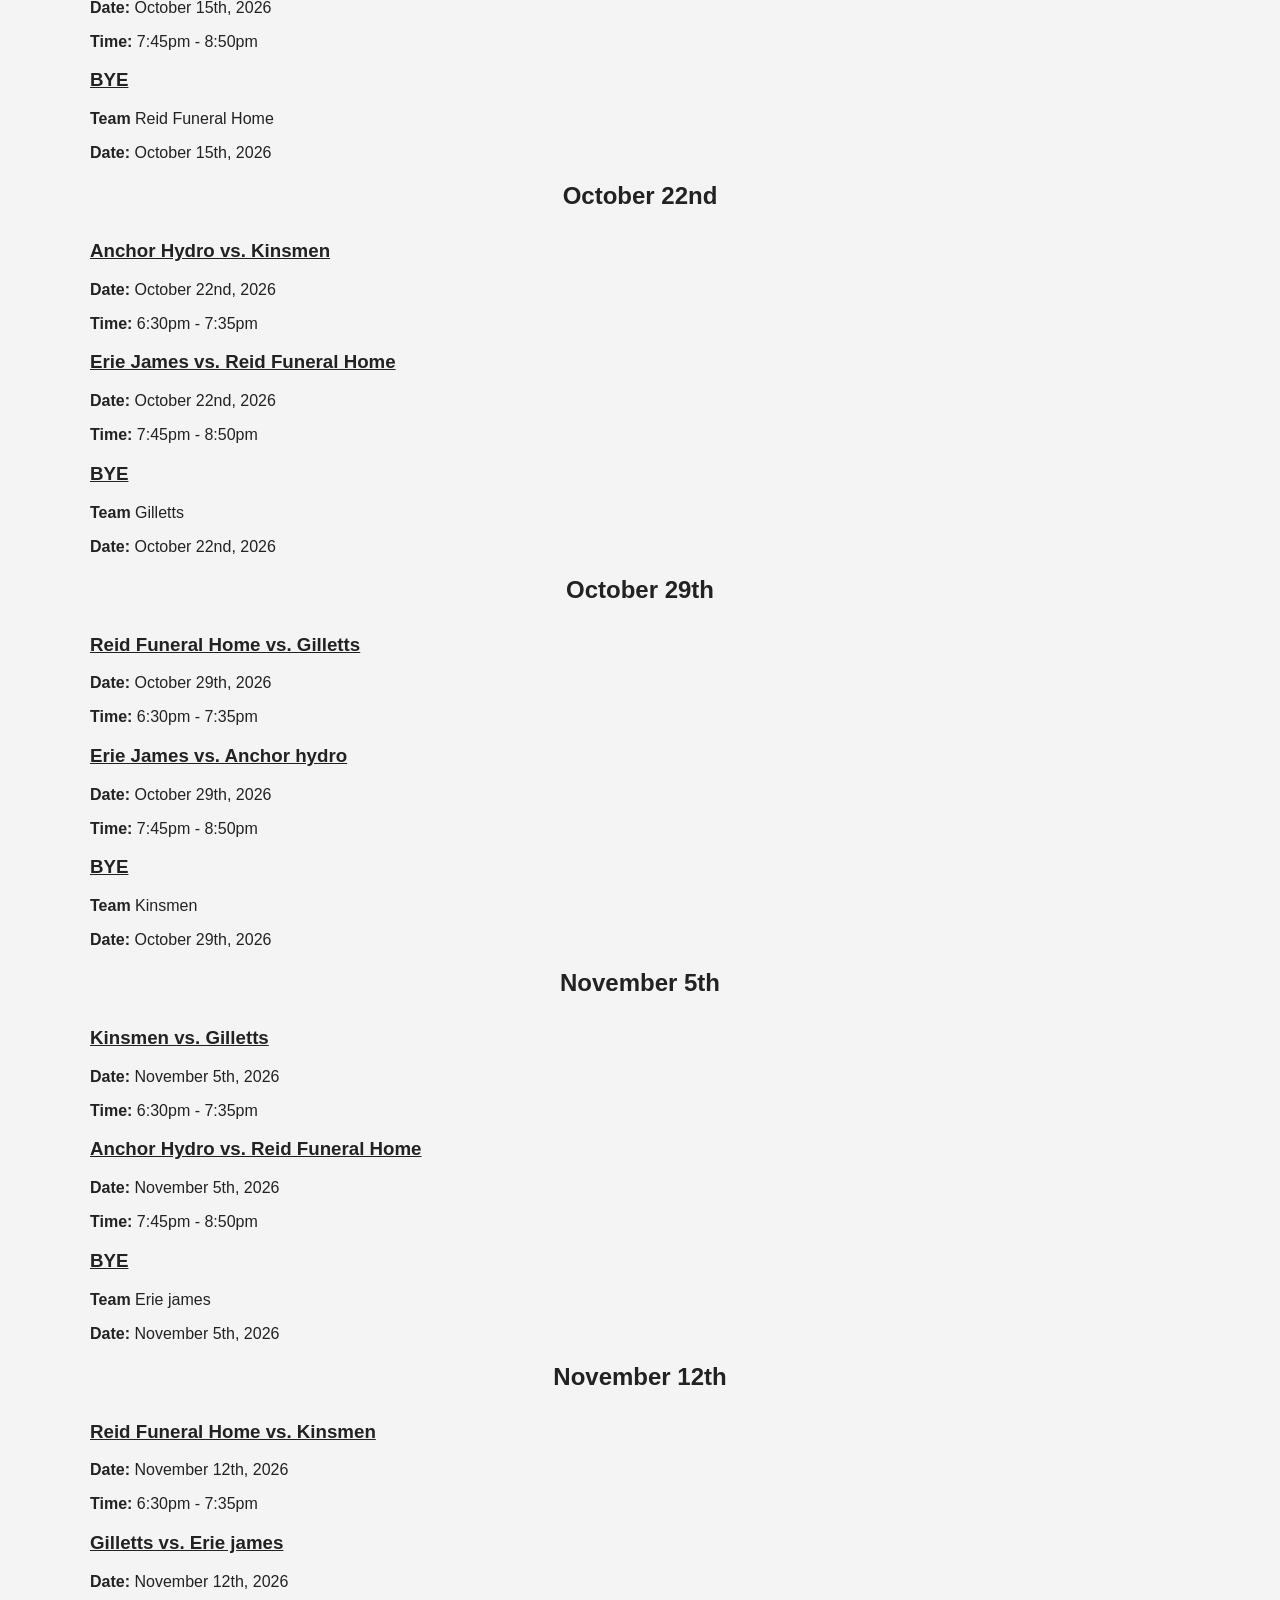
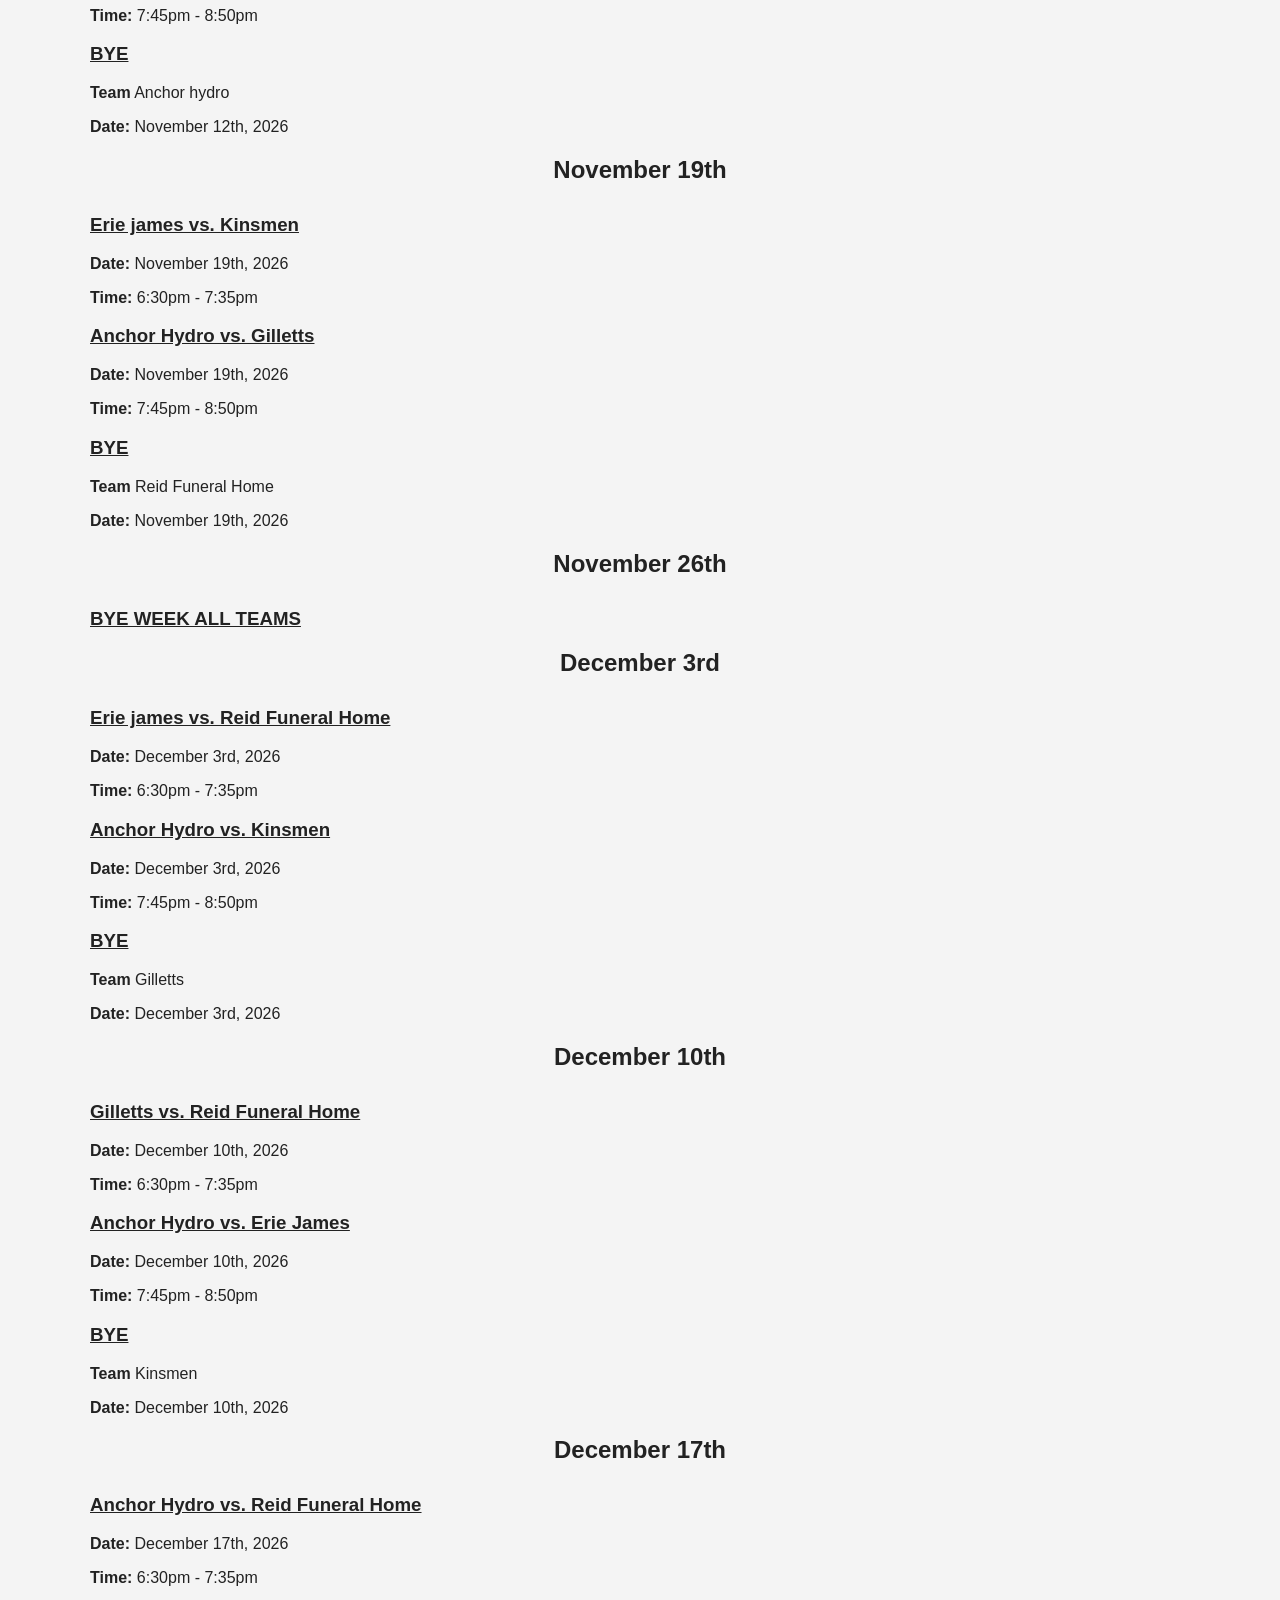
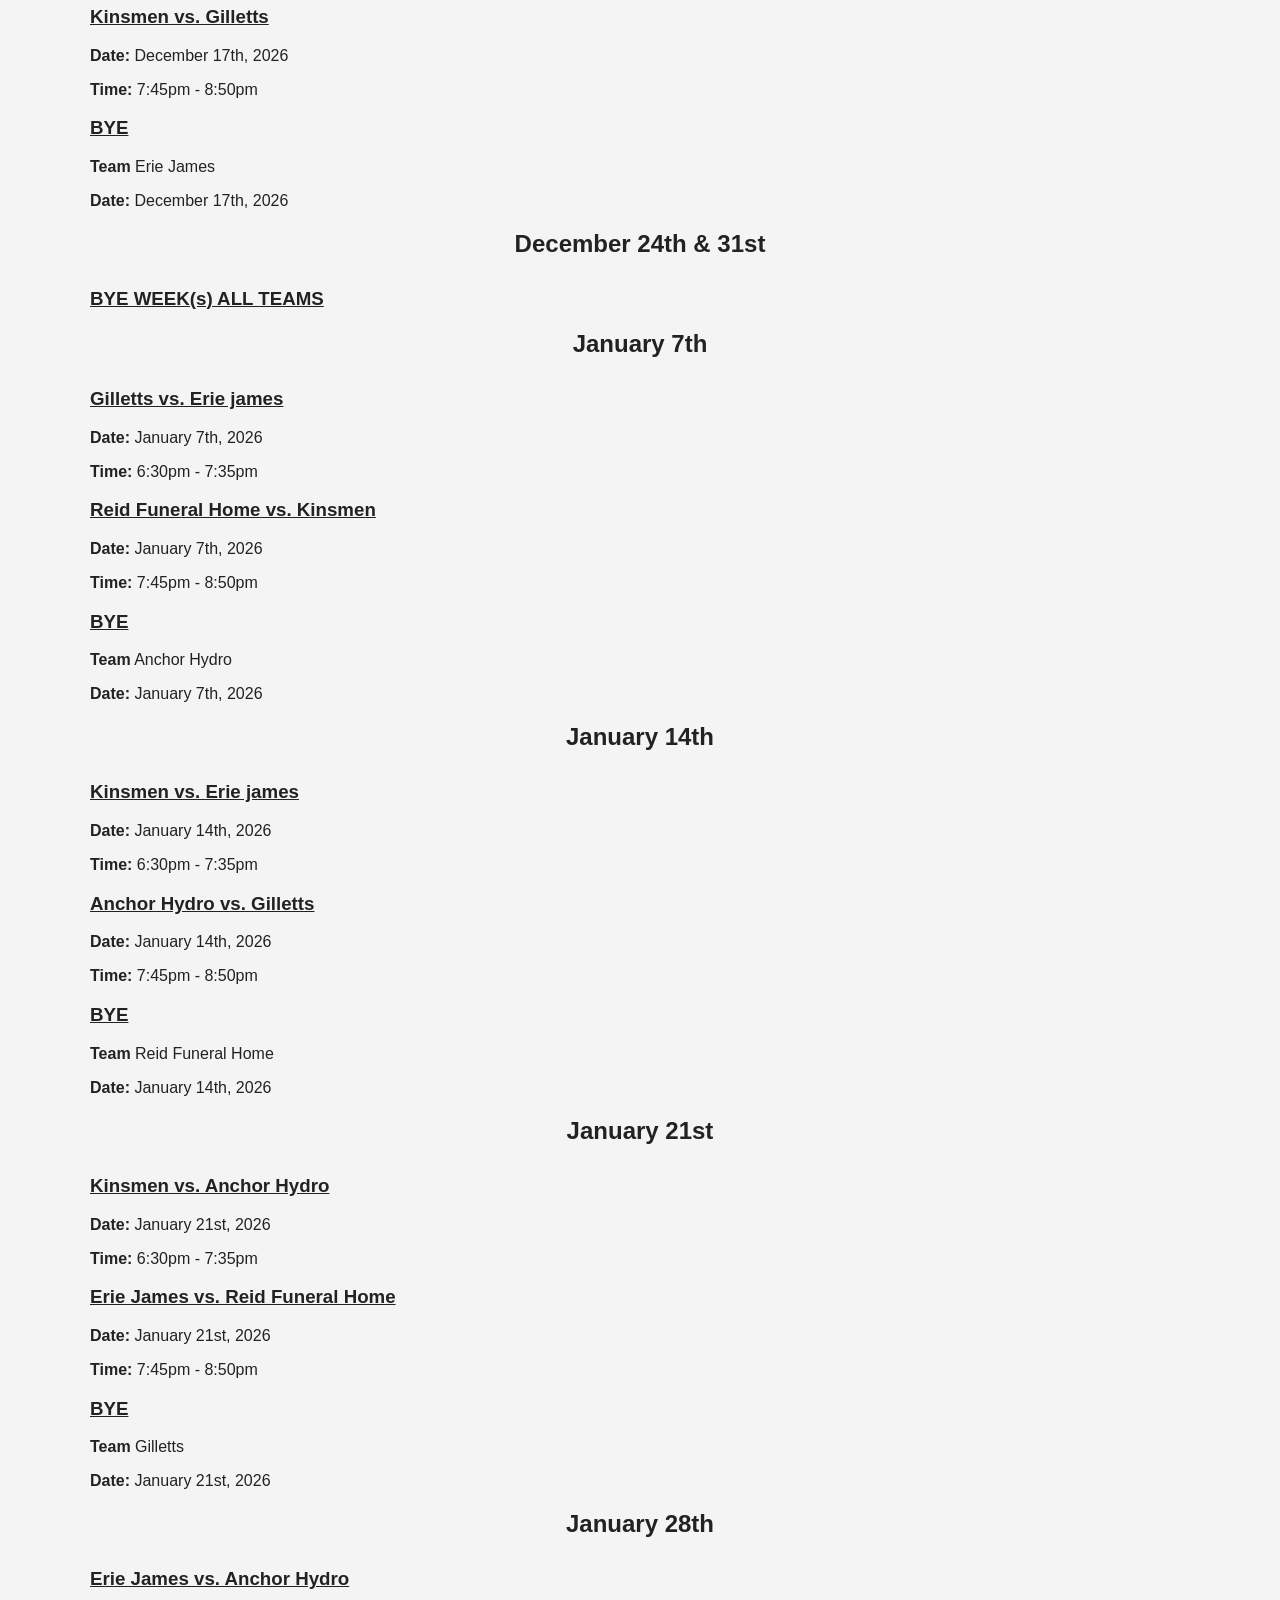
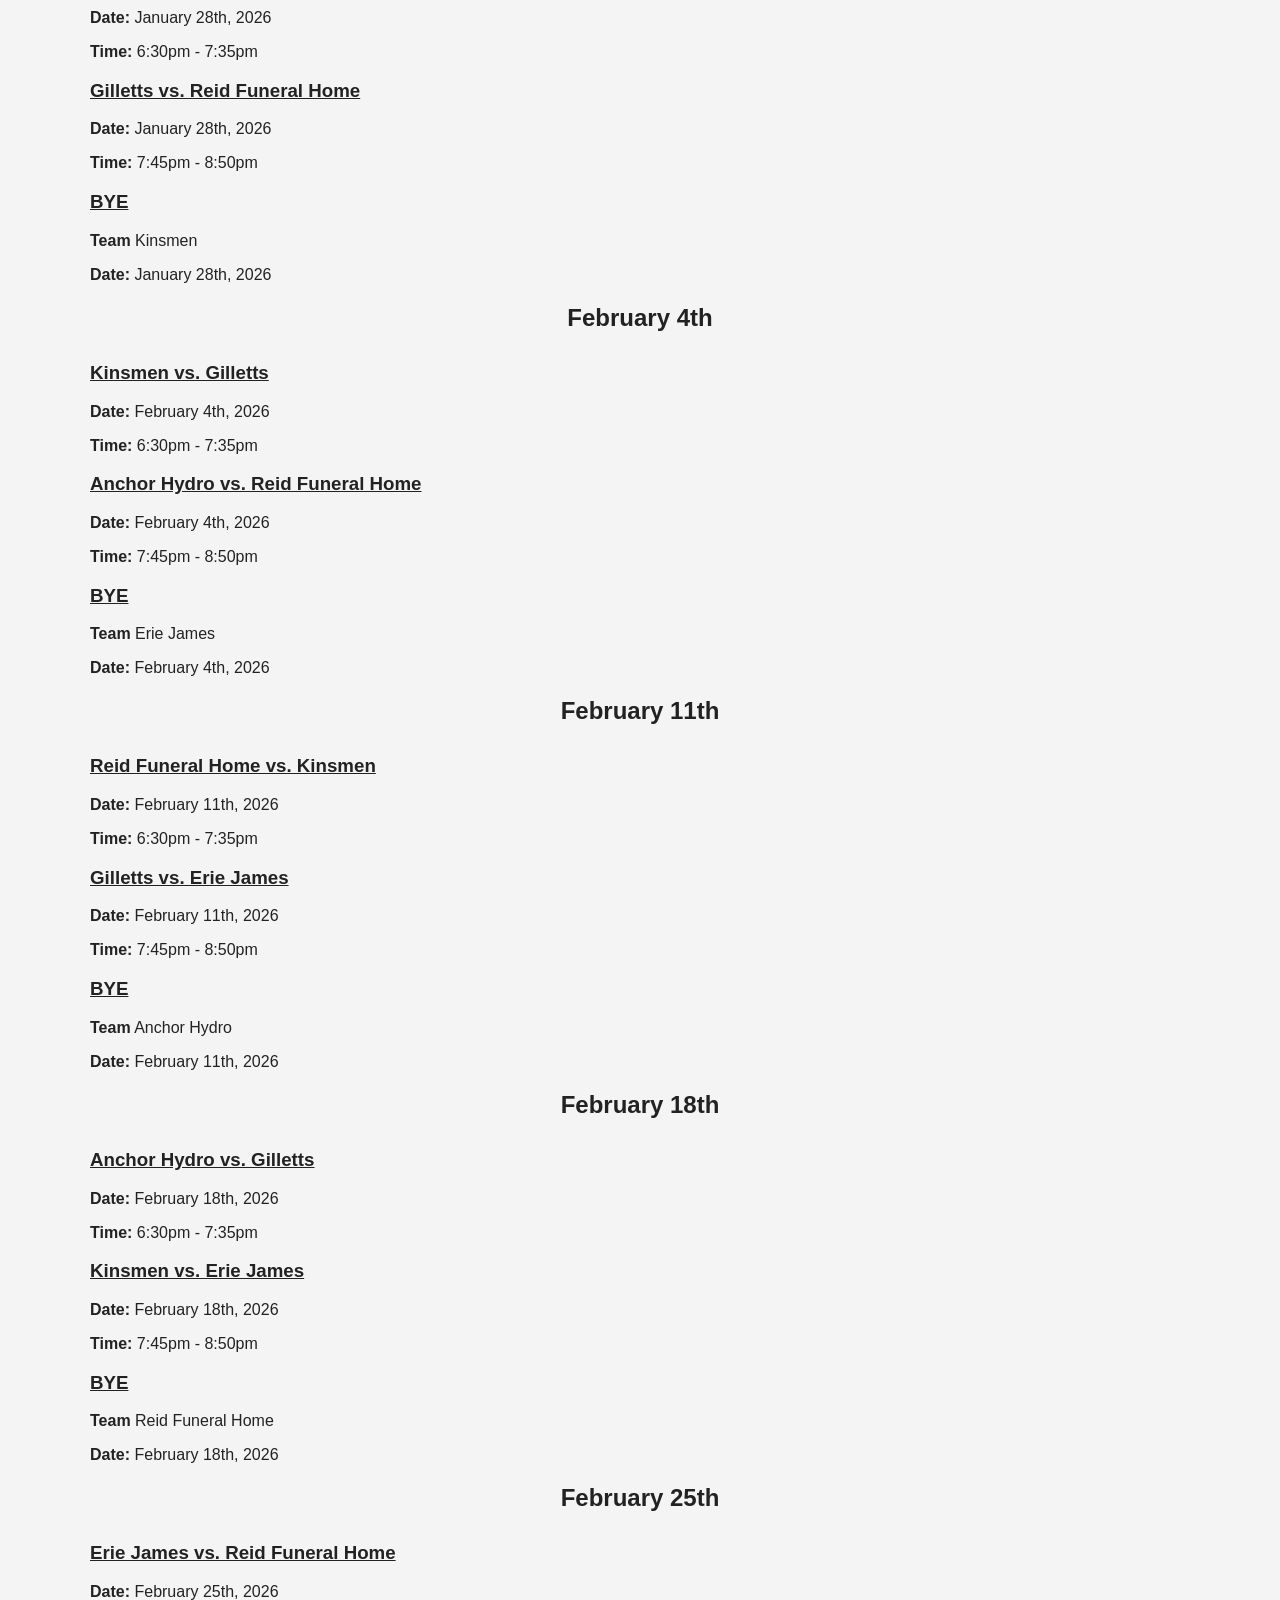
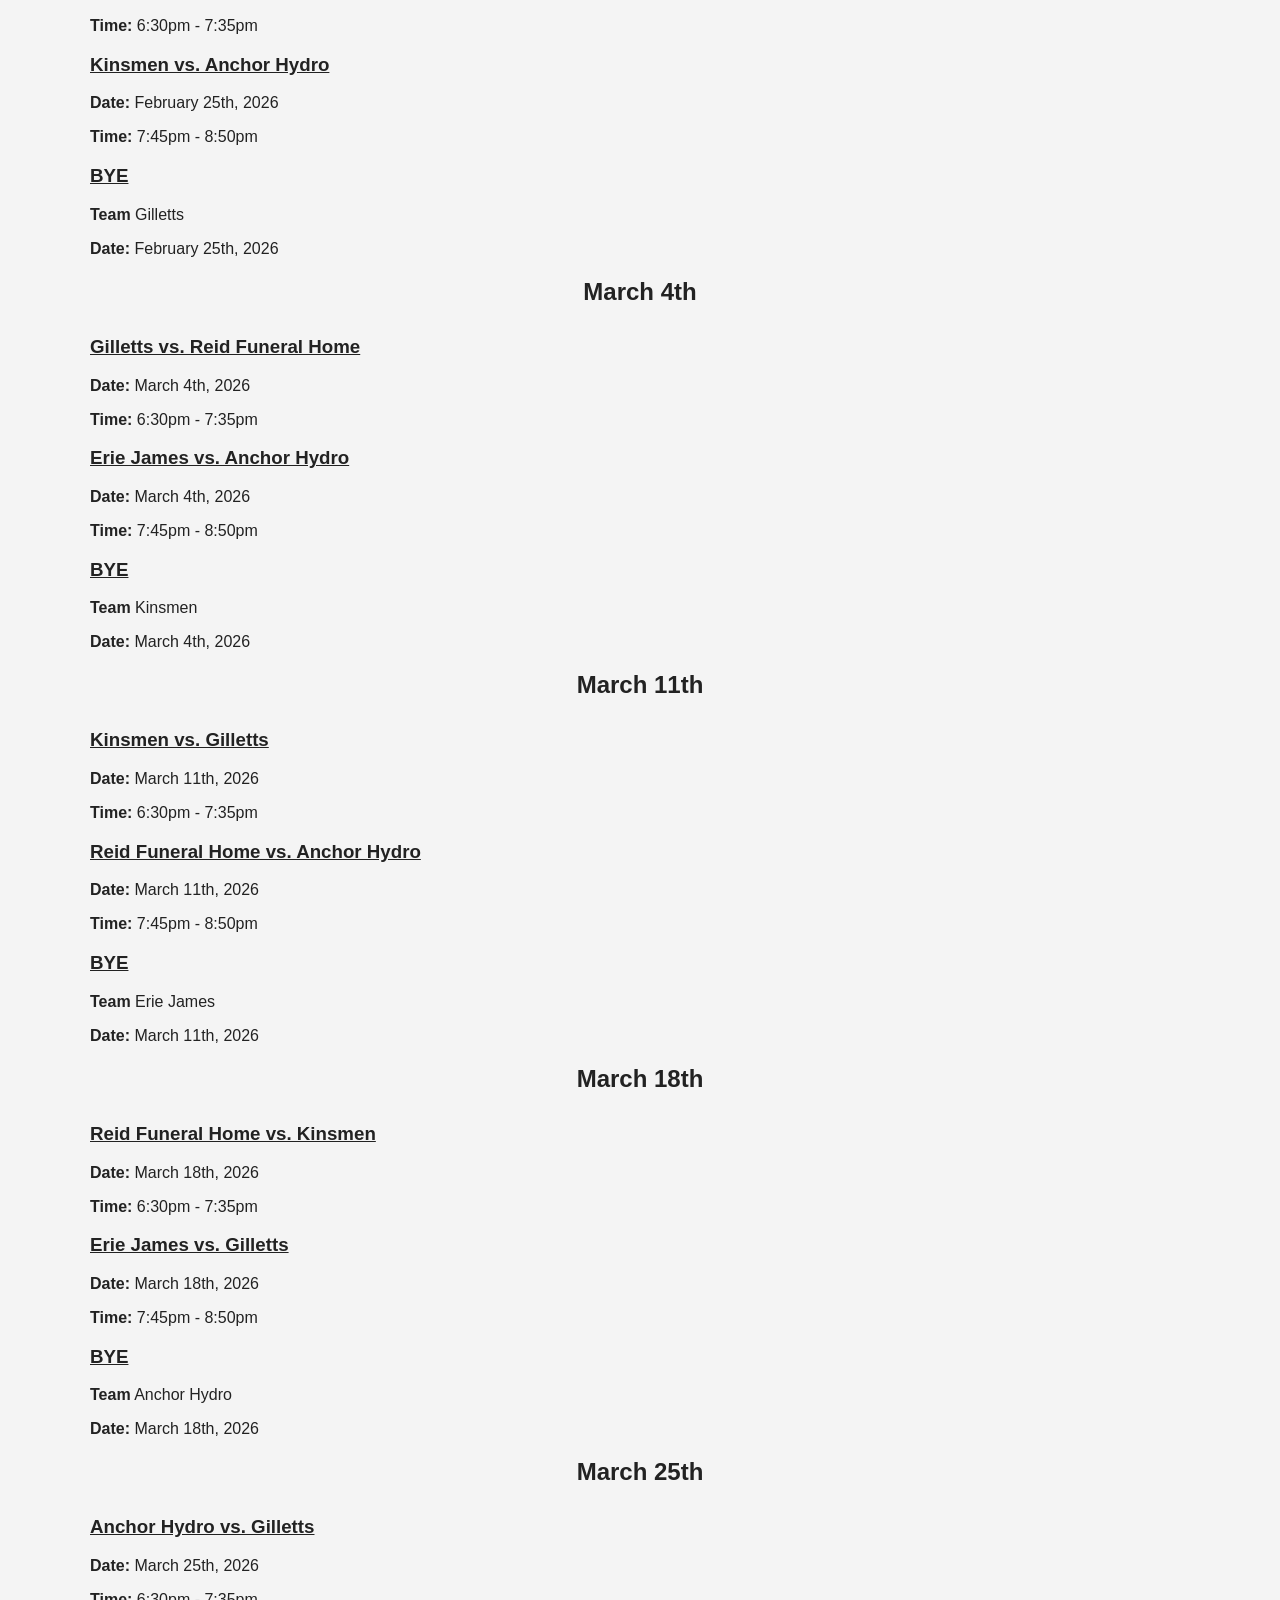
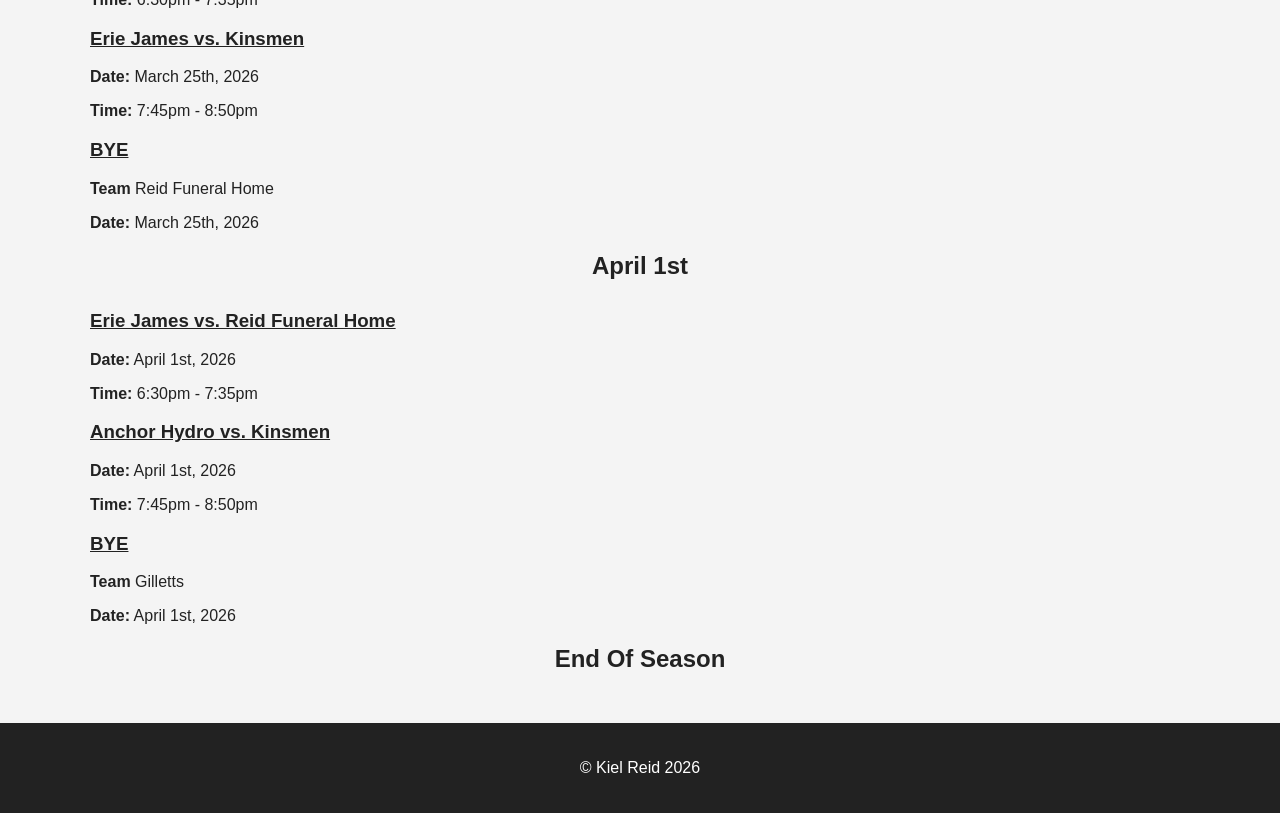
==== commit 3c12345f: "Kinsmne -> gillets switch" ====
--- a/schedule.html
+++ b/schedule.html
@@ -36,14 +36,14 @@
             </article>
 
             <article>
-                    <h3>Reid Funeral Home vs. Kinsmen</h3>
+                    <h3>Reid Funeral Home vs. Gilletts</h3>
                     <p><strong>Date:</strong> September 24th, 2026</p>
                     <p><strong>Time:</strong> 7:45pm - 8:50pm</p>
             </article>
 
             <article>
                     <h3>BYE</h3>
-                    <p><strong>Team</strong> Gilletts</p>
+                    <p><strong>Team</strong> Kinsmen</p>
                     <p><strong>Date:</strong> September 24th, 2026</p>
             </article>
 
@@ -69,13 +69,13 @@
 
             <article>
                 <h2>October 8th</h2>
-                    <h3> Kinsmen vs. Erie James </h3>
+                    <h3> Gilletts vs. Erie James </h3>
                     <p><strong>Date:</strong> October 8th, 2026</p>
                     <p><strong>Time:</strong> 6:30pm - 7:35pm</p>
             </article>
 
             <article>
-                    <h3>Gilletts vs. Reid Funeral home </h3>
+                    <h3>Kinsmen vs. Reid Funeral home </h3>
                     <p><strong>Date:</strong> October 8th, 2026</p>
                     <p><strong>Time:</strong> 7:45pm - 8:50pm</p>
             </article>
@@ -89,13 +89,13 @@
 
                         <article>
                             <h2>October 15th</h2>
-                    <h3>Erie James vs. Gilletts</h3>
+                    <h3>Erie James vs. Kinsmen</h3>
                     <p><strong>Date:</strong> October 15th, 2026</p>
                     <p><strong>Time:</strong> 6:30pm - 7:35pm</p>
             </article>
 
                         <article>
-                    <h3>Anchor Hydro vs. Kinsmen</h3>
+                    <h3>Anchor Hydro vs. Gilletts</h3>
                     <p><strong>Date:</strong> October 15th, 2026</p>
                     <p><strong>Time:</strong> 7:45pm - 8:50pm</p>
             </article>
@@ -108,7 +108,7 @@
 
                         <article>
                             <h2>October 22nd</h2>
-                    <h3>Anchor Hydro vs. Gilletts</h3>
+                    <h3>Anchor Hydro vs. Kinsmen</h3>
                     <p><strong>Date:</strong> October 22nd, 2026</p>
                     <p><strong>Time:</strong> 6:30pm - 7:35pm</p>
             </article>
@@ -121,14 +121,14 @@
 
                         <article>
                     <h3>BYE</h3>
-                    <p><strong>Team</strong> Kinsmen</p>
+                    <p><strong>Team</strong> Gilletts</p>
                     <p><strong>Date:</strong> October 22nd, 2026</p>
             </article>
 
 
                         <article>
                             <h2>October 29th</h2>
-                    <h3>Reid Funeral Home vs. Kinsmen</h3>
+                    <h3>Reid Funeral Home vs. Gilletts</h3>
                     <p><strong>Date:</strong> October 29th, 2026</p>
                     <p><strong>Time:</strong> 6:30pm - 7:35pm</p>
             </article>
@@ -143,7 +143,7 @@
 
                         <article>
                     <h3>BYE</h3>
-                    <p><strong>Team</strong> Gilletts</p>
+                    <p><strong>Team</strong> Kinsmen</p>
                     <p><strong>Date:</strong> October 29th, 2026</p>
             </article>
 
@@ -169,13 +169,13 @@
             </article>
             <article>   
                 <h2>November 12th</h2>
-                    <h3>Reid Funeral Home vs. Gilletts</h3>
+                    <h3>Reid Funeral Home vs. Kinsmen</h3>
                     <p><strong>Date:</strong> November 12th, 2026</p>
                     <p><strong>Time:</strong> 6:30pm - 7:35pm</p>
             </article>
 
             <article>
-                    <h3>Kinsmen vs. Erie james</h3>
+                    <h3>Gilletts vs. Erie james</h3>
                     <p><strong>Date:</strong> November 12th, 2026</p>
                     <p><strong>Time:</strong> 7:45pm - 8:50pm</p>
             </article>
@@ -188,13 +188,13 @@
 
             <article>
                 <h2>November 19th</h2>
-                    <h3>Erie james vs. Gilletts</h3>
+                    <h3>Erie james vs. Kinsmen</h3>
                     <p><strong>Date:</strong> November 19th, 2026</p>
                     <p><strong>Time:</strong> 6:30pm - 7:35pm</p>
             </article>
 
             <article>
-                    <h3>Anchor Hydro vs. Kinsmen</h3>
+                    <h3>Anchor Hydro vs. Gilletts</h3>
                     <p><strong>Date:</strong> November 19th, 2026</p>
                     <p><strong>Time:</strong> 7:45pm - 8:50pm</p>
             </article>
@@ -219,20 +219,20 @@
             </article>
 
             <article>
-                    <h3>Anchor Hydro vs. Gilletts</h3>
+                    <h3>Anchor Hydro vs. Kinsmen</h3>
                     <p><strong>Date:</strong>  December 3rd, 2026</p>
                     <p><strong>Time:</strong> 7:45pm - 8:50pm</p>
             </article>
 
             <article>
                     <h3>BYE</h3>
-                    <p><strong>Team</strong> Kinsmen</p>
+                    <p><strong>Team</strong> Gilletts</p>
                     <p><strong>Date:</strong> December 3rd, 2026</p>
             </article>
 
             <article>
                 <h2>December 10th</h2>
-                    <h3>Kinsmen vs. Reid Funeral Home</h3>
+                    <h3>Gilletts vs. Reid Funeral Home</h3>
                     <p><strong>Date:</strong> December 10th, 2026</p>
                     <p><strong>Time:</strong> 6:30pm - 7:35pm</p>
             </article>
@@ -245,7 +245,7 @@
 
             <article>
                     <h3>BYE</h3>
-                    <p><strong>Team</strong> Gilletts</p>
+                    <p><strong>Team</strong> Kinsmen</p>
                     <p><strong>Date:</strong> December 10th, 2026</p>
             </article>
 
@@ -276,13 +276,13 @@
             <!--january-->
             <article>
                 <h2>January 7th</h2>
-                    <h3>Kinsmen vs. Erie james</h3>
+                    <h3>Gilletts vs. Erie james</h3>
                     <p><strong>Date:</strong> January 7th, 2026</p>
                     <p><strong>Time:</strong> 6:30pm - 7:35pm</p>
             </article>
 
             <article>
-                    <h3>Reid Funeral Home vs. Gilletts</h3>
+                    <h3>Reid Funeral Home vs. Kinsmen</h3>
                     <p><strong>Date:</strong>  January 7th, 2026</p>
                     <p><strong>Time:</strong> 7:45pm - 8:50pm</p>
             </article>
@@ -295,13 +295,13 @@
 
                 <article>
                 <h2>January 14th</h2>
-                    <h3>Gilletts vs. Erie james</h3>
+                    <h3>Kinsmen vs. Erie james</h3>
                     <p><strong>Date:</strong> January 14th, 2026</p>
                     <p><strong>Time:</strong> 6:30pm - 7:35pm</p>
             </article>
 
             <article>
-                    <h3>Anchor Hydro vs. Kinsmen</h3>
+                    <h3>Anchor Hydro vs. Gilletts</h3>
                     <p><strong>Date:</strong>  January 14th, 2026</p>
                     <p><strong>Time:</strong> 7:45pm - 8:50pm</p>
             </article>
@@ -314,7 +314,7 @@
 
             <article>
                 <h2>January 21st</h2>
-                    <h3>Gilletts vs. Anchor Hydro</h3>
+                    <h3>Kinsmen vs. Anchor Hydro</h3>
                     <p><strong>Date:</strong> January 21st, 2026</p>
                     <p><strong>Time:</strong> 6:30pm - 7:35pm</p>
             </article>
@@ -327,7 +327,7 @@
 
             <article>
                     <h3>BYE</h3>
-                    <p><strong>Team</strong> Kinsmen</p>
+                    <p><strong>Team</strong> Gilletts</p>
                     <p><strong>Date:</strong> January 21st, 2026</p>
             </article>
 
@@ -339,14 +339,14 @@
             </article>
 
             <article>
-                    <h3>Kinsmen vs. Reid Funeral Home </h3>
+                    <h3>Gilletts vs. Reid Funeral Home </h3>
                     <p><strong>Date:</strong>  January 28th, 2026</p>
                     <p><strong>Time:</strong> 7:45pm - 8:50pm</p>
             </article>
 
             <article>
                     <h3>BYE</h3>
-                    <p><strong>Team</strong> Gilletts</p>
+                    <p><strong>Team</strong> Kinsmen</p>
                     <p><strong>Date:</strong> January 28th, 2026</p>
             </article>
 
@@ -372,14 +372,14 @@
 
             <article>
                 <h2>February 11th</h2>
-                    <h3>Reid Funeral Home vs. Gilletts</h3>
+                    <h3>Reid Funeral Home vs. Kinsmen</h3>
                     <p><strong>Date:</strong> February 11th, 2026</p>
                     <p><strong>Time:</strong> 6:30pm - 7:35pm</p>
             </article>
 
 
             <article>
-                    <h3>Kinsmen vs. Erie James </h3>
+                    <h3>Gilletts vs. Erie James </h3>
                     <p><strong>Date:</strong>  February 11th, 2026</p>
                     <p><strong>Time:</strong> 7:45pm - 8:50pm</p>
             </article>
@@ -394,13 +394,13 @@
 
             <article>
                 <h2>February 18th</h2>
-                    <h3>Anchor Hydro vs. Kinsmen</h3>
+                    <h3>Anchor Hydro vs. Gilletts</h3>
                     <p><strong>Date:</strong> February 18th, 2026</p>
                     <p><strong>Time:</strong> 6:30pm - 7:35pm</p>
             </article>
 
             <article>
-                    <h3>Gilletts vs. Erie James </h3>
+                    <h3>Kinsmen vs. Erie James </h3>
                     <p><strong>Date:</strong>  February 18th, 2026</p>
                     <p><strong>Time:</strong> 7:45pm - 8:50pm</p>
             </article>
@@ -421,7 +421,7 @@
 
 
             <article>
-                    <h3>Gilletts vs. Anchor Hydro </h3>
+                    <h3>Kinsmen vs. Anchor Hydro </h3>
                     <p><strong>Date:</strong>  February 25th, 2026</p>
                     <p><strong>Time:</strong> 7:45pm - 8:50pm</p>
             </article>
@@ -429,7 +429,7 @@
 
             <article>
                     <h3>BYE</h3>
-                    <p><strong>Team</strong> Kinsmen</p>
+                    <p><strong>Team</strong> Gilletts</p>
                     <p><strong>Date:</strong> February 25th, 2026</p>
             </article>
 
@@ -437,7 +437,7 @@
 
             <article>
                 <h2>March 4th</h2>
-                    <h3>Kinsmen vs. Reid Funeral Home</h3>
+                    <h3>Gilletts vs. Reid Funeral Home</h3>
                     <p><strong>Date:</strong> March 4th, 2026</p>
                     <p><strong>Time:</strong> 6:30pm - 7:35pm</p>
             </article>
@@ -452,7 +452,7 @@
 
             <article>
                     <h3>BYE</h3>
-                    <p><strong>Team</strong> Gilletts</p>
+                    <p><strong>Team</strong> Kinsmen</p>
                     <p><strong>Date:</strong> March 4th, 2026</p>
             </article>
 
@@ -481,14 +481,14 @@
 
             <article>
                 <h2>March 18th</h2>
-                    <h3>Reid Funeral Home vs. Gilletts</h3>
+                    <h3>Reid Funeral Home vs. Kinsmen</h3>
                     <p><strong>Date:</strong> March 18th, 2026</p>
                     <p><strong>Time:</strong> 6:30pm - 7:35pm</p>
             </article>
 
 
             <article>
-                    <h3>Erie James vs. Kinsmen </h3>
+                    <h3>Erie James vs. Gilletts </h3>
                     <p><strong>Date:</strong>  March 18th, 2026</p>
                     <p><strong>Time:</strong> 7:45pm - 8:50pm</p>
             </article>
@@ -503,14 +503,14 @@
 
             <article>
                 <h2>March 25th</h2>
-                    <h3>Anchor Hydro vs. Kinsmen</h3>
+                    <h3>Anchor Hydro vs. Gilletts</h3>
                     <p><strong>Date:</strong> March 25th, 2026</p>
                     <p><strong>Time:</strong> 6:30pm - 7:35pm</p>
             </article>
 
 
             <article>
-                    <h3>Erie James vs. Gilletts</h3>
+                    <h3>Erie James vs. Kinsmen</h3>
                     <p><strong>Date:</strong>  March 25th, 2026</p>
                     <p><strong>Time:</strong> 7:45pm - 8:50pm</p>
             </article>
@@ -532,7 +532,7 @@
 
 
             <article>
-                    <h3>Anchor Hydro vs. Gilletts</h3>
+                    <h3>Anchor Hydro vs. Kinsmen</h3>
                     <p><strong>Date:</strong>  April 1st, 2026</p>
                     <p><strong>Time:</strong> 7:45pm - 8:50pm</p>
             </article>
@@ -540,7 +540,7 @@
 
             <article>
                     <h3>BYE</h3>
-                    <p><strong>Team</strong> Kinsmen</p>
+                    <p><strong>Team</strong> Gilletts</p>
                     <p><strong>Date:</strong> April 1st, 2026</p>
             </article>
 
